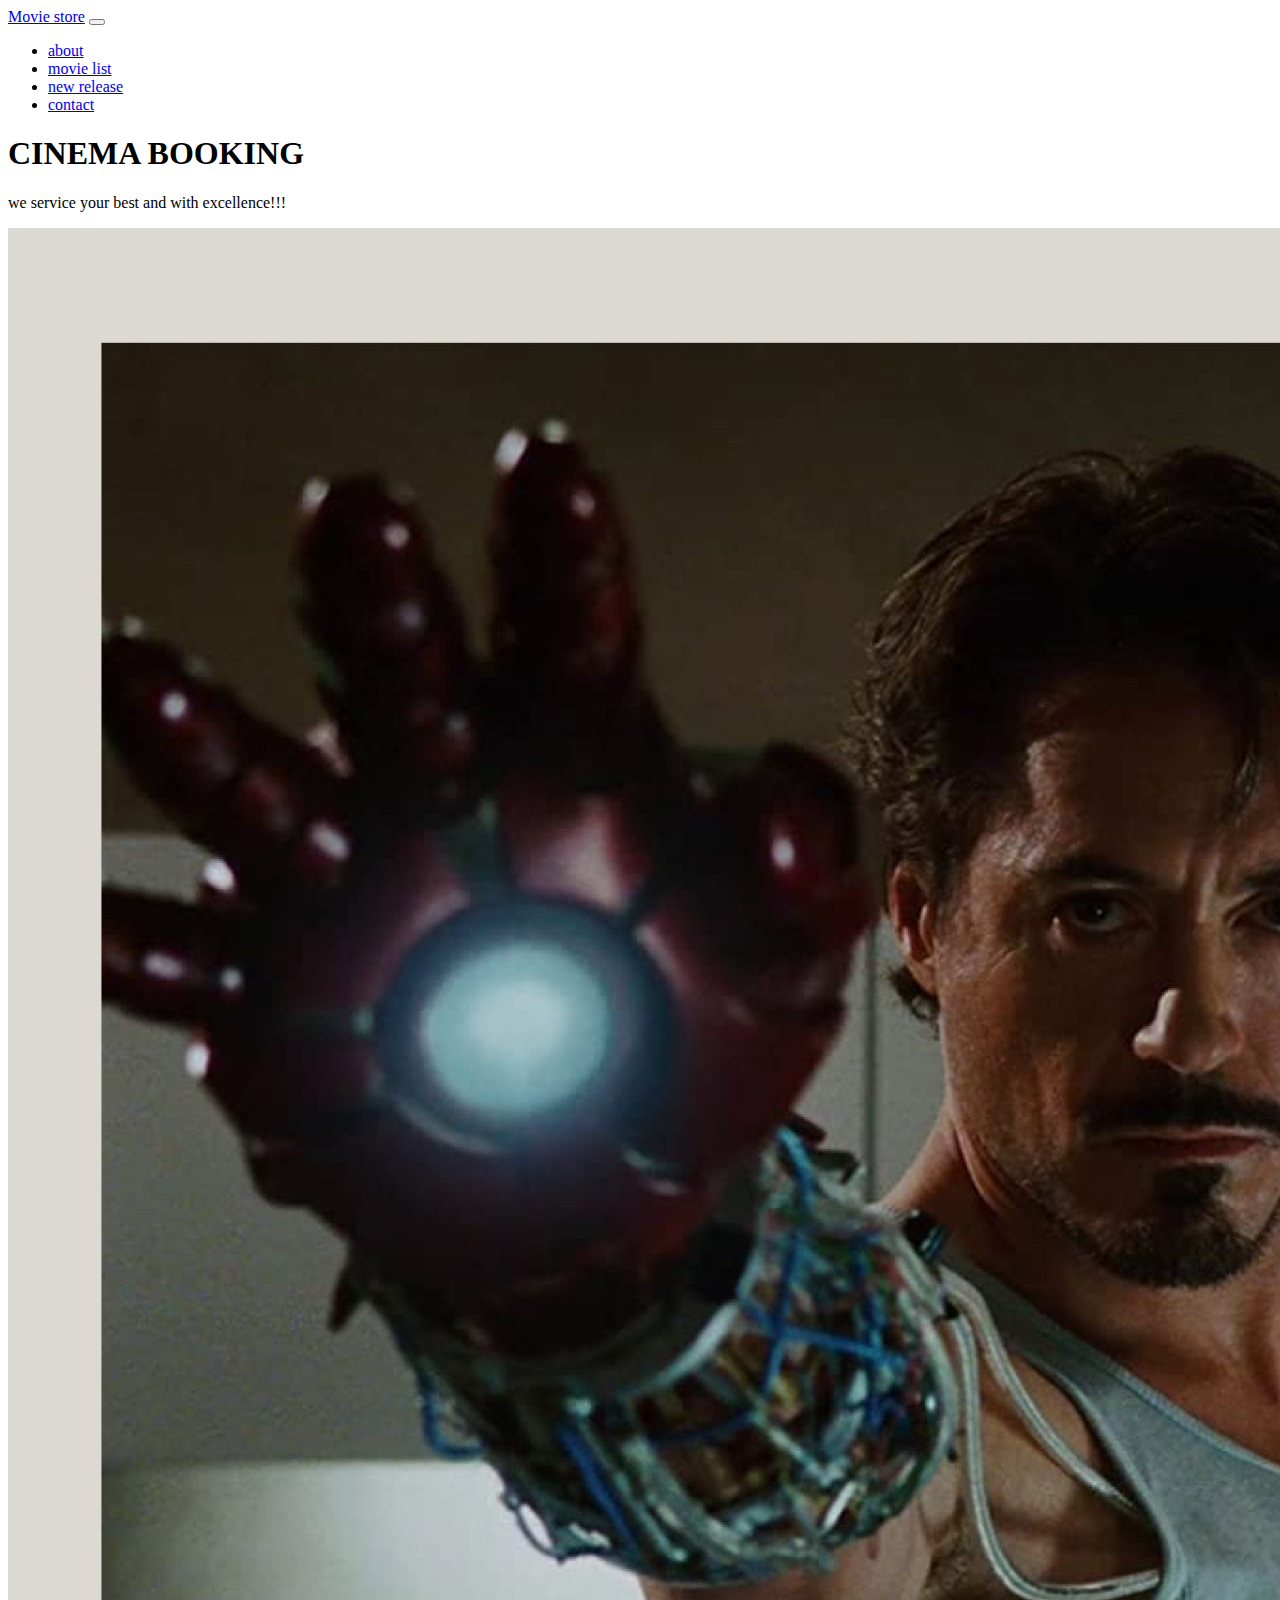
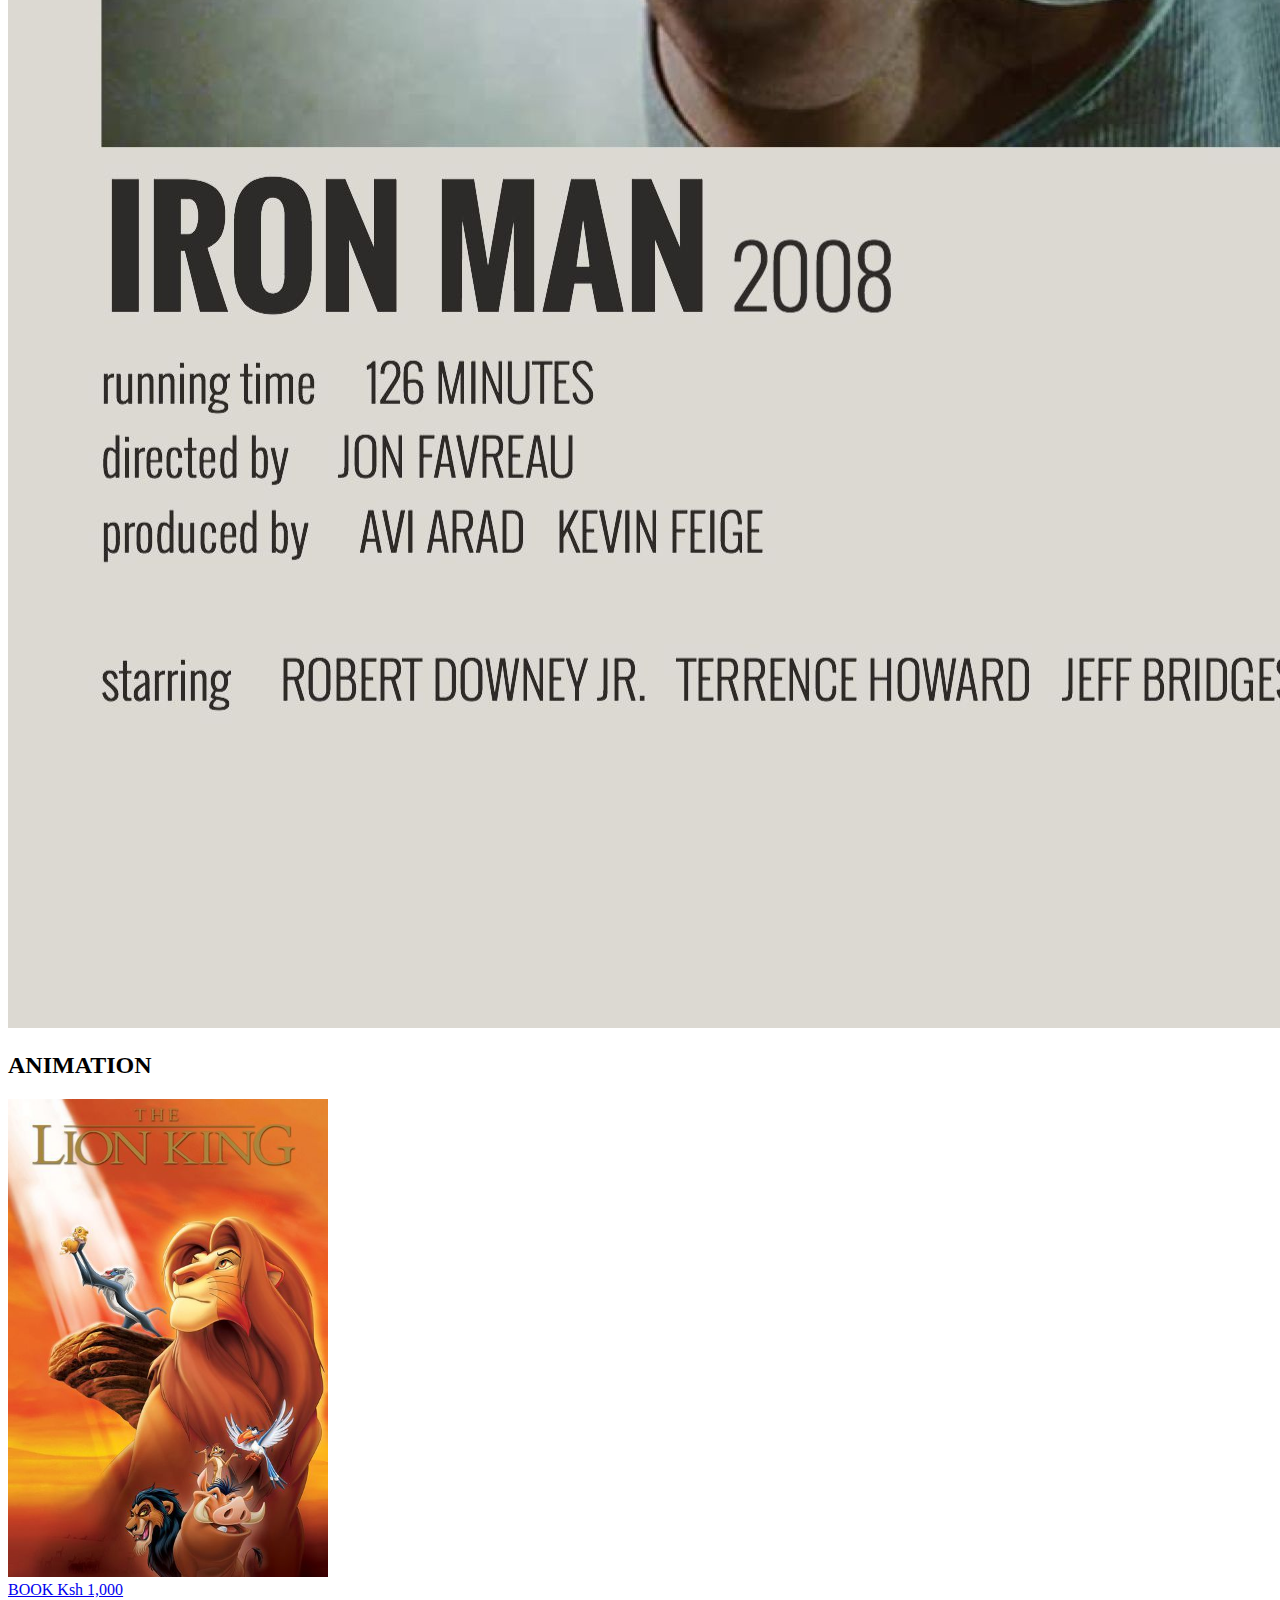
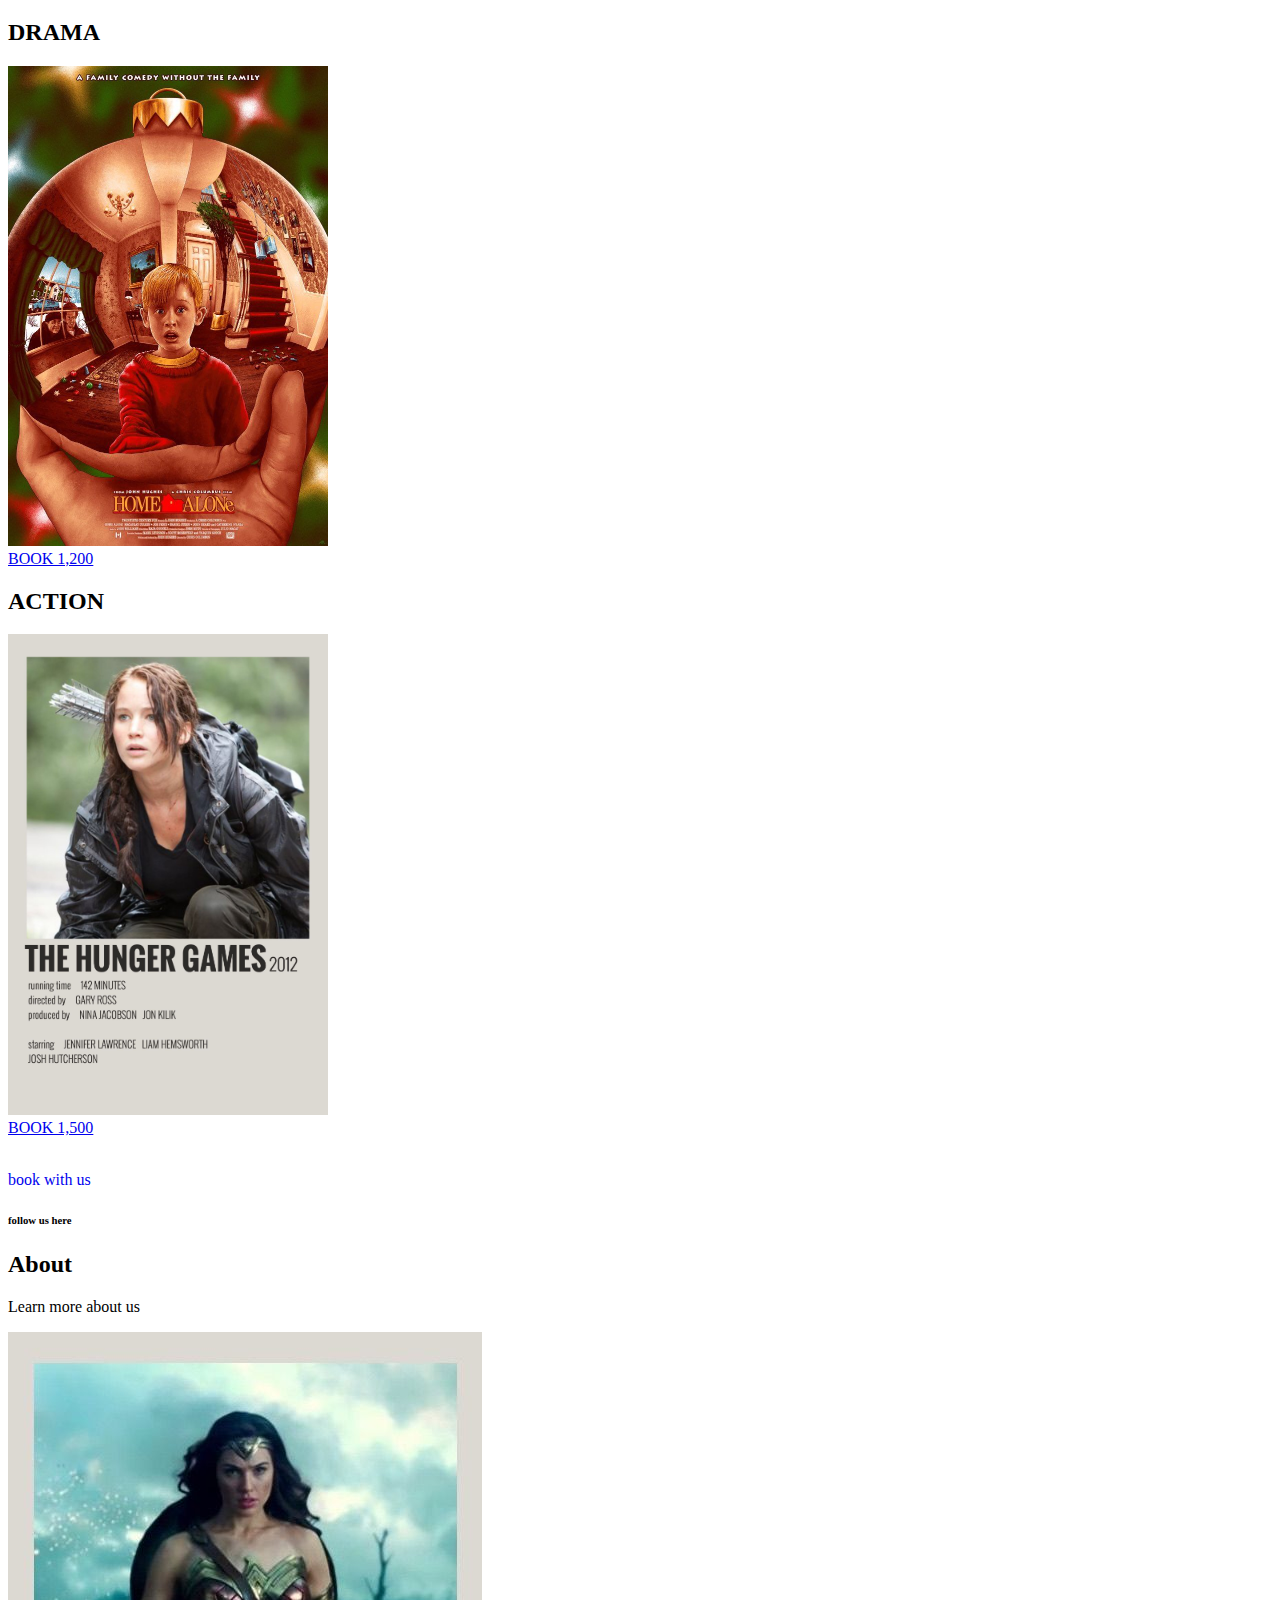
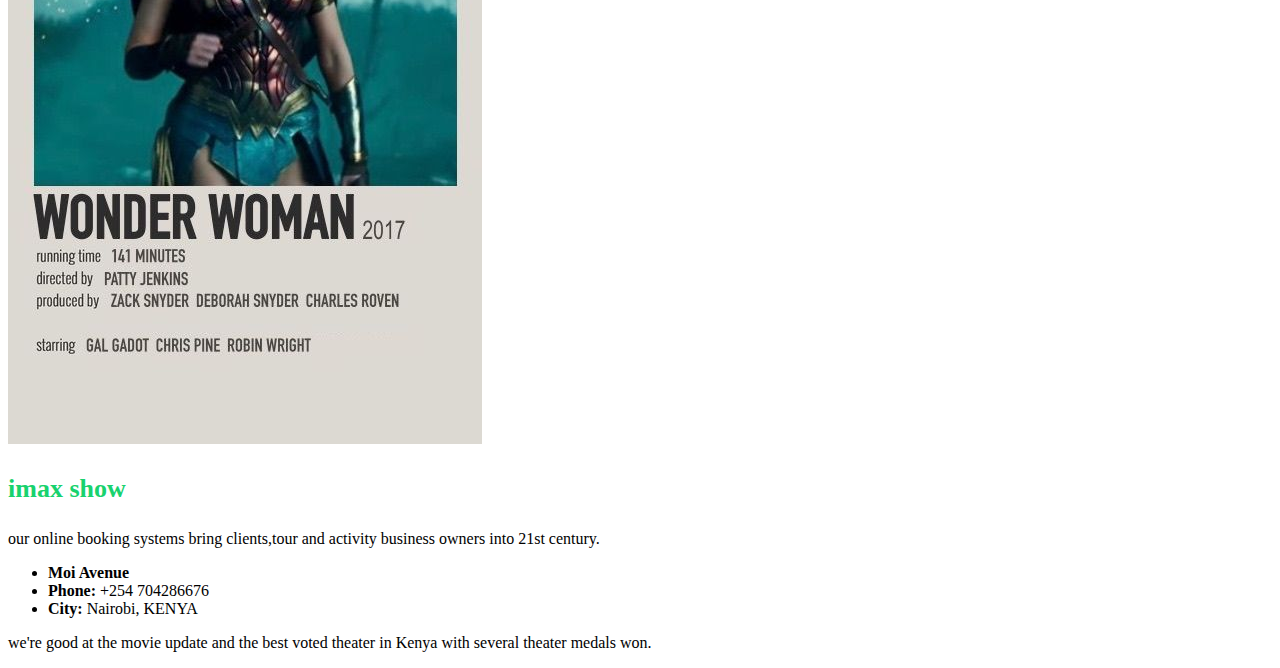
==== index.html @ 012d3bf8 "first commit." ====
<!DOCTYPE html>
<html lang="en">

<head>
  <meta charset="UTF-8">
  <meta http-equiv="X-UA-Compatible" content="IE=edge">
  <meta name="viewport" content="width=device-width, initial-scale=1.0">
  <title>Document</title>
  <link href="https://cdn.jsdelivr.net/npm/bootstrap@5.0.2/dist/css/bootstrap.min.css" rel="stylesheet"
    integrity="sha384-EVSTQN3/azprG1Anm3QDgpJLIm9Nao0Yz1ztcQTwFspd3yD65VohhpuuCOmLASjC" crossorigin="anonymous">
  <link rel="stylesheet" href="./assets/css/style.css">
  <title>Online Cinema Booking System</title>

<body>

  <!--navbar section-->
  <nav class="navbar navbar-expand-lg navbar-light bg-warning">
    <a class="navbar-brand" href="#">Movie store</a>
    <button class="navbar-toggler" type="button" data-toggle="collapse" data-target="#navbarNav"
      aria-controls="navbarNav" aria-expanded="false" aria-label="Toggle navigation">
      <span class="navbar-toggler-icon"></span>
    </button>
    <div class="collapse navbar-collapse" id="navbarNav">
      <ul class="navbar-nav">
        <li class="nav-item active">
          <a class="nav-link" href="contact.html">about <span class="sr-only"></span></a>
        </li>
        <li class="nav-item active">
          <a class="nav-link" href="contact.html">movie list <span class="sr-only"></span></a>
        </li>
        <li class="nav-item active">
          <a class="nav-link" href="contact.html">new release <span class="sr-only"></span></a>
        </li>
        <li class="nav-item active">
          <a class="nav-link" href="contact.html">contact <span class="sr-only"></span></a>
        </li>

        <div class="icons">
          <i class="bi bi-search"></i>
          <i class="bi bi-cart"></i>
        </div>
    </div>
  </nav>
  <!--end navbar-->

  <!--homepage-->

  <section class="section1 text-dark p-5 text-center text-sm-start">
    <div class="container">
      <div class="movie text-align-center text-center">
        <div class="head">

          <h1>CINEMA BOOKING</h1>
          <p class="lead my-4">we service your best and with excellence!!!</p>
        </div>
        <div class="card" style="width: 20rem;">
          <div class="img">
            <img class="img-fluid" src="assets/img/c10.jpg" alt="movie poster">
          </div>
        </div>



      </div>
    </div>
  </section>
  <div class="container shop">
    <div class="style d-flex">
      <div class="card" style="width: 20rem;">
        <div class="card-body">
          <h2 class="card-title">ANIMATION</h2>
          <img src="./assets/img/c30.jpg" class="gallery-item" width="100%" alt="gallery">
          <a href="#" class="btn btn-dark">BOOK Ksh 1,000<i class="bi bi-arrow-right-short"></i></a>

        </div>
      </div>
      <div class="card" style="width: 20rem;">
        <div class="card-body">
          <h2 class="card-title">DRAMA</h2>
          <img src="./assets/img/c17.jpg" class="gallery-item" width="100%" alt="gallery">
          <a href="#" class="btn btn-dark">BOOK 1,200<i class="bi bi-arrow-right-short"></i></a>

        </div>
      </div>
      <div class="card" style="width: 20rem;">
        <div class="card-body">
          <h2 class="card-title">ACTION</h2>
          <img src="./assets/img/c7.jpg" class="gallery-item" width="100%" alt="gallery">
          <a href="#" class="btn btn-dark">BOOK 1,500<i class="bi bi-arrow-right-short"></i></a>


        </div>
      </div>
    </div>
  </div>








  <br>
  <p><a href="index.html" class="btn-primary btn-lg align-items-center" style="text-decoration: none">book with us</a>
    </br></p>

  </div>
  <!--end homepage-->


  <!--footer-->
  <div class="footer">
    <footer class="bg-dark text-white pt-5 pb-4">
      <div class="container text-center text-md-left">
        <div class="row text-center text-md-left">
          <div class="col-md-3 col-lg-3 col-xl-3 mx-auto mt-3">
            <div class="col-md-6 mt-4 mt-md-0 d-flex align-items-stretch">
              <div class="info-box">
                <i class="bx bx-share-alt"></i>
                <h6>follow us here</h6>
                <div class="social-links">
                  <a href="https://twitter.com/Josephi33531562" class="twitter"><i class="bi bi-twitter"></i></a>
                  <a href="https://www.facebook.com/josie.bobo.5" class="facebook"><i class="bi bi-facebook"></i></a>
                  <a href="https://www.instagram.com/queen_yrimoh/" class="instagram"><i
                      class="bi bi-instagram"></i></a>
                  <a href="https://www.linkedin.com/in/wairimu-josephine-839bb922a/" class="linkedin"><i
                      class="bi bi-linkedin"></i></a>
                </div>
              </div>
            </div>
          </div>
        </div>
      </div>
    </footer>
  </div>
  <!--end footer-->




  <!-- ======= About Section ======= -->
  <section id="about" class="about">

    <!-- ======= About Me ======= -->
    <div class="about-me container">

      <div class="section-title">
        <h2>About</h2>
        <p>Learn more about us</p>
      </div>

      <div class="row">
        <div class="col-lg-4" data-aos="fade-right">
          <img src="assets/img/c33.jpg" class="img-fluid" alt="movie poster">
        </div>
        <div class="col-lg-8 pt-4 pt-lg-0 content" data-aos="fade-left">
          <h3>imax show</h3>
          <p class="fst-italic">
            our online booking systems bring clients,tour and activity business owners into 21st century.

          </p>
          <div class="row">
            <div class="col-lg-6">
              <ul>
                <li><i class="bi bi-chevron-right"></i> <strong>Moi Avenue</strong>
                <li><i class="bi bi-chevron-right"></i> <strong>Phone:</strong> <span>+254 704286676</span></li>
                <li><i class="bi bi-chevron-right"></i> <strong>City:</strong> <span>Nairobi, KENYA</span></li>
              </ul>
            </div>
            <div class="col-lg-6">
            </div>
          </div>
          <p>
            we're good at the movie update and the best voted theater in Kenya with several theater medals won.
          </p>
        </div>
      </div>

    </div>
    <!-- End About Me -->




    <script src="https://cdn.jsdelivr.net/npm/bootstrap@5.1.3/dist/js/bootstrap.bundle.min.js"
      integrity="sha384-ka7Sk0Gln4gmtz2MlQnikT1wXgYsOg+OMhuP+IlRH9sENBO0LRn5q+8nbTov4+1p"
      crossorigin="anonymous"></script>


</body>

</html>
---- assets/css/style.css ----
img{
    max-width: 100x;
}
/*
.gallery{
    background-color: aqua;
    padding: 80px 0;
}
/*

/*--------------------------------------------------------------
# About
--------------------------------------------------------------*/
.about-me .content h3 {
    font-weight: 700;
    font-size: 26px;
    color: #18d26e;
  }
  /*--------------------------------------------------------------
  #homepage
  -------------------------------------------------------------*/
  .movie .content h1 {
    font-weight: 700;
    font-size: 26px;
    color: rgb(226, 43, 195);  
  }
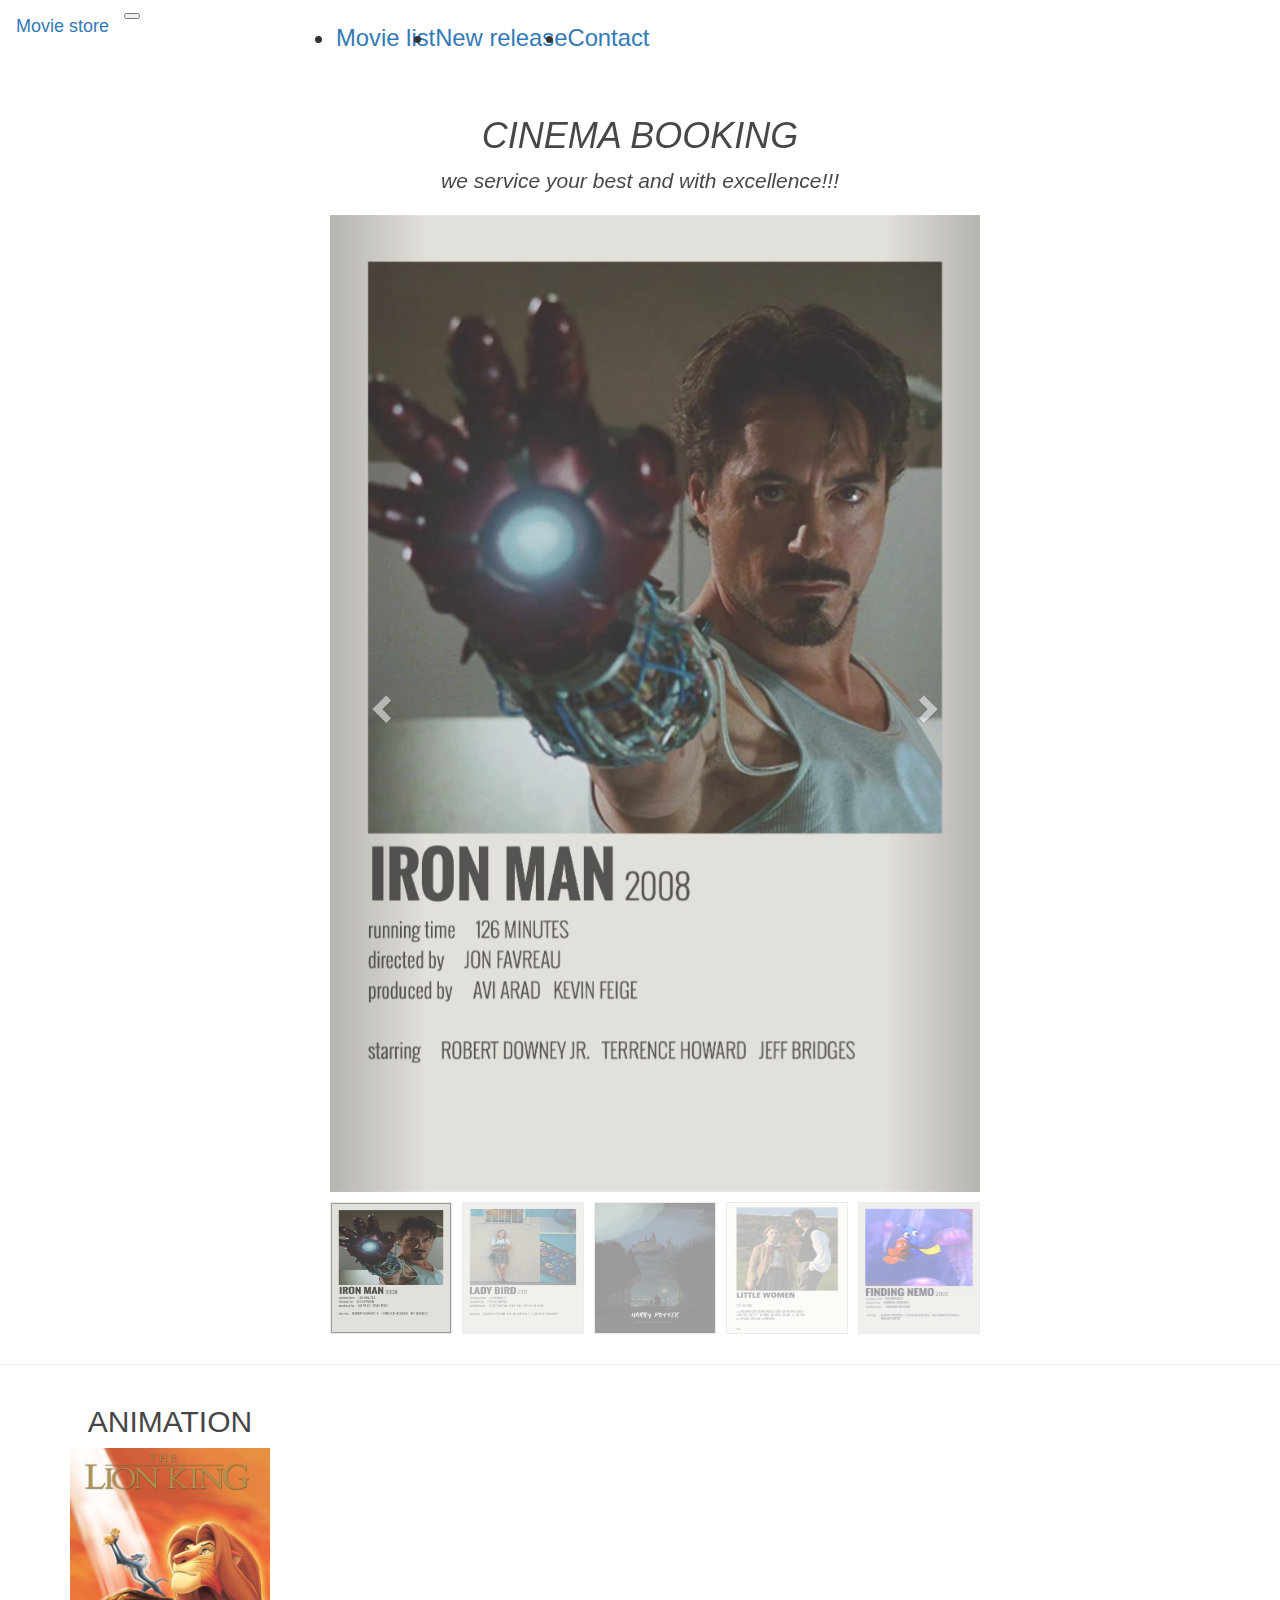
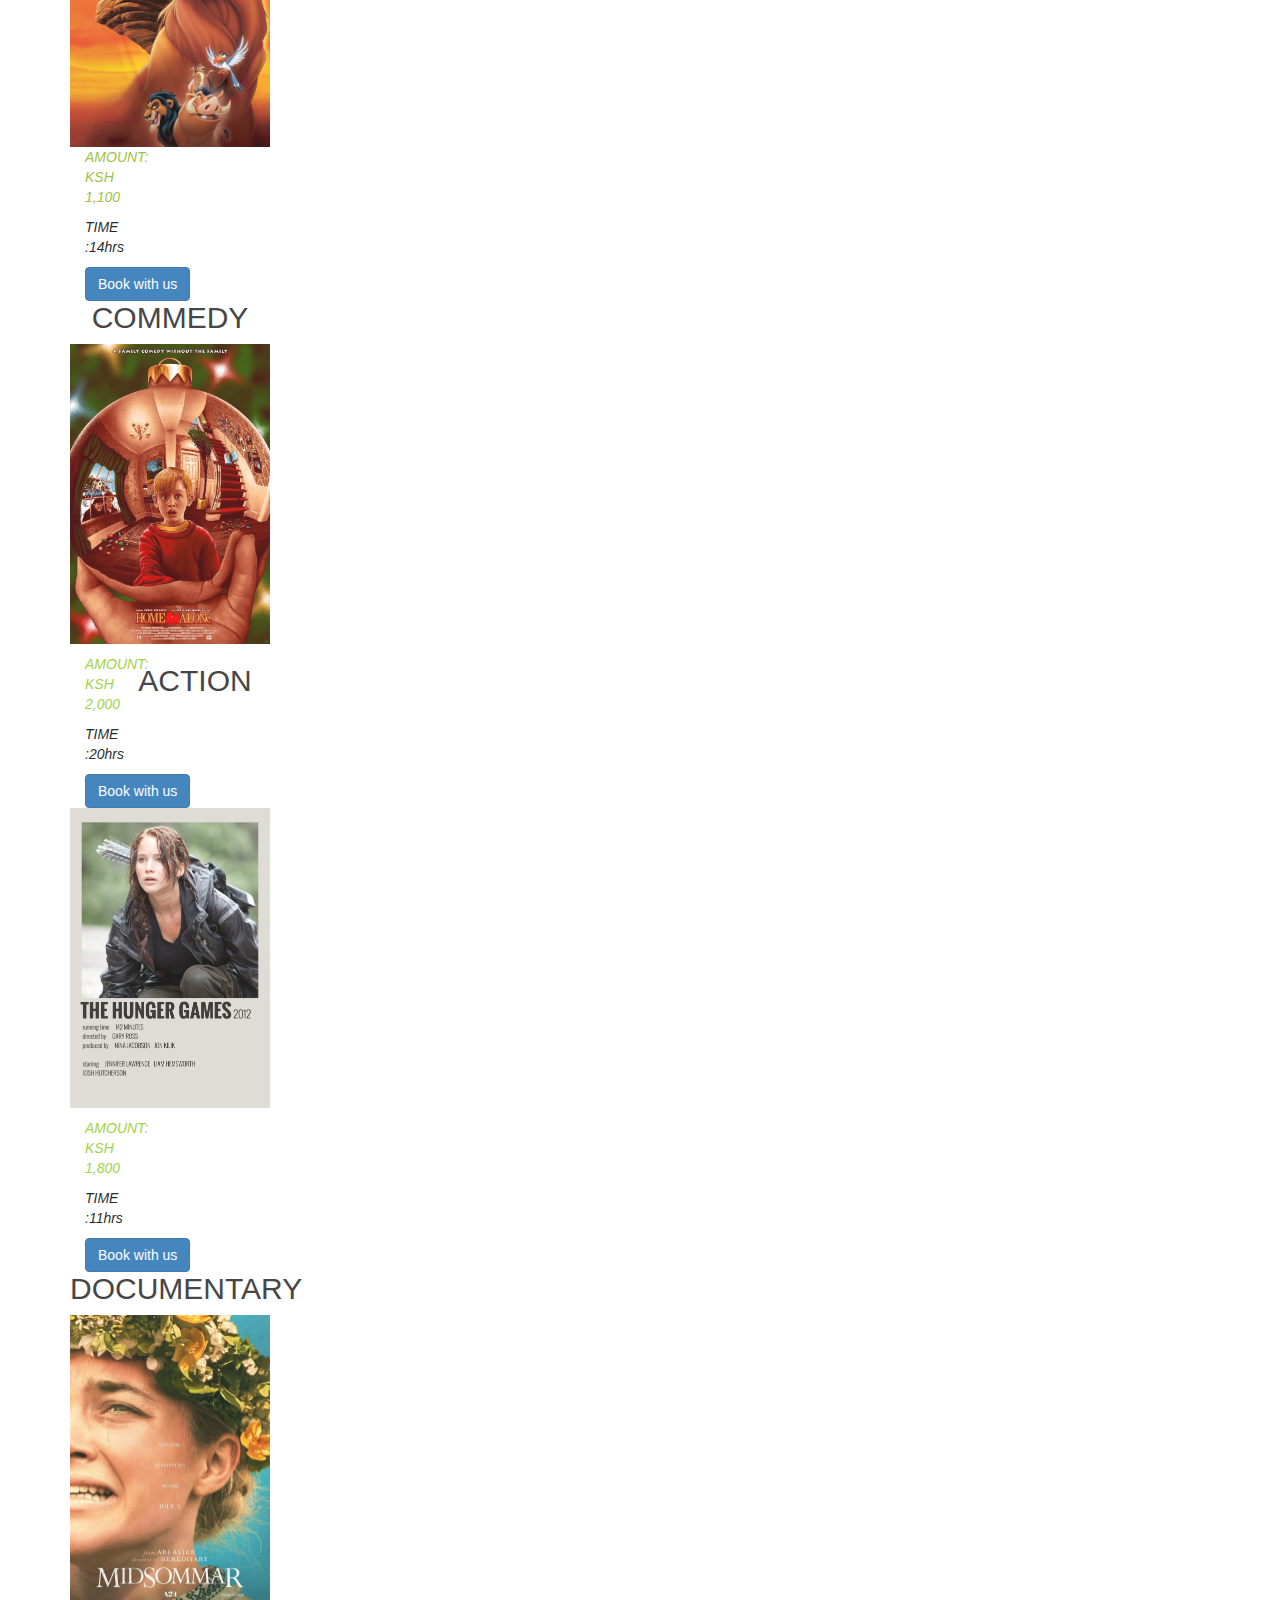
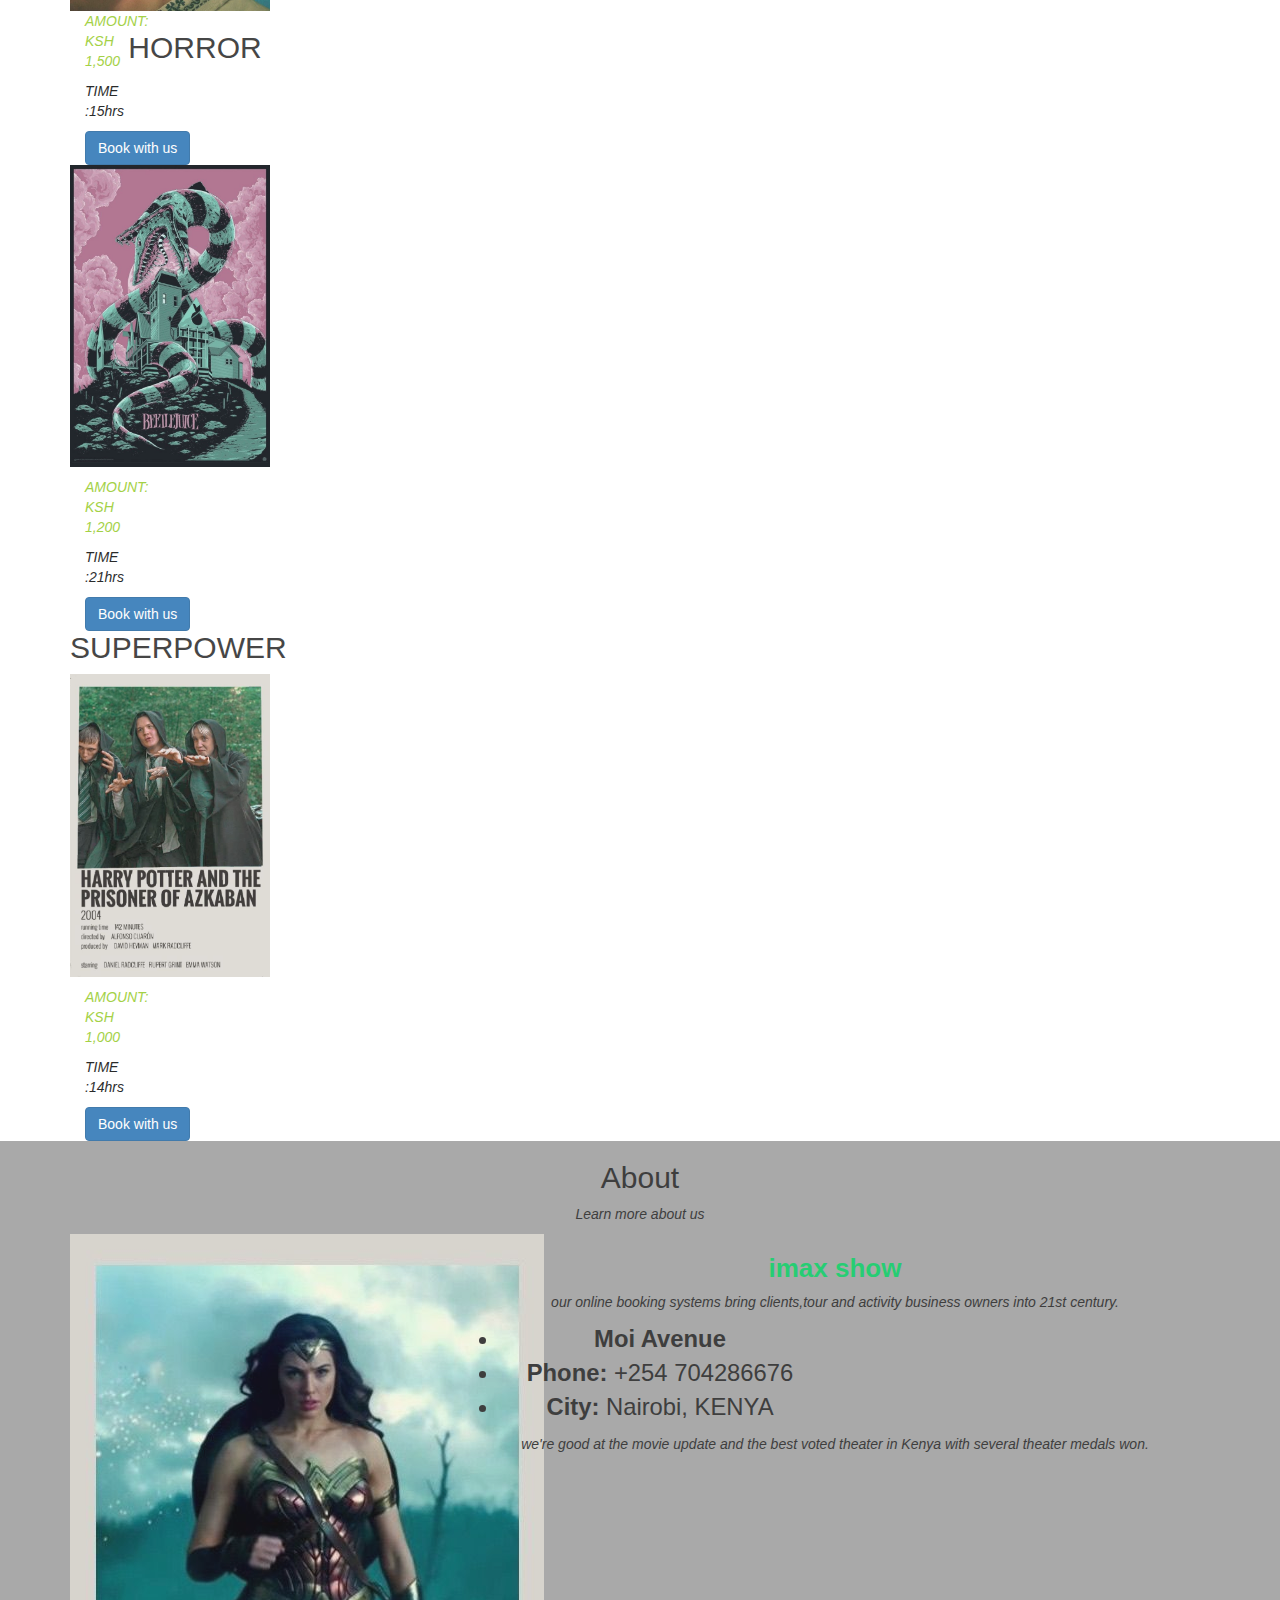
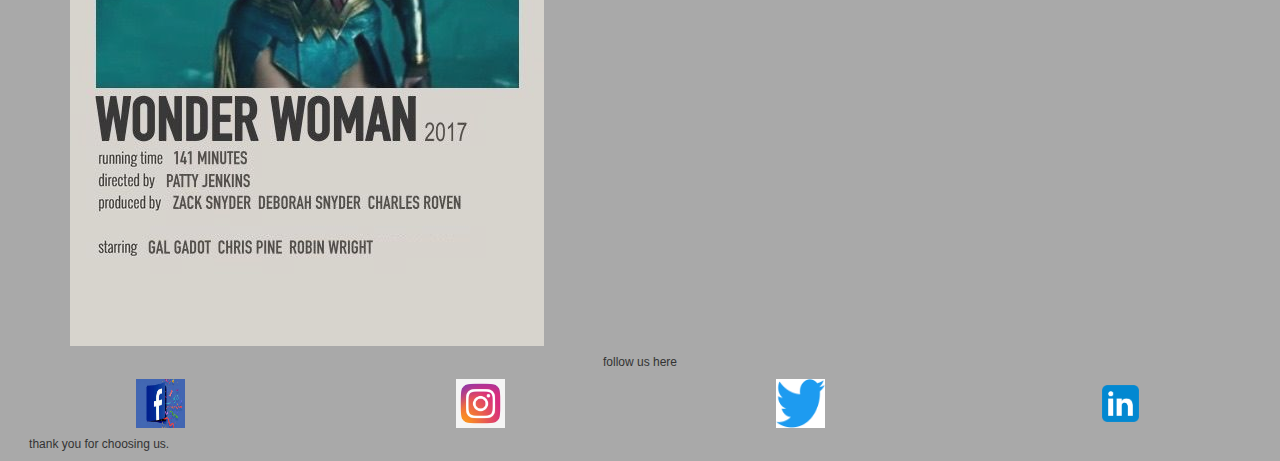
==== commit e73156c0: "commit" ====
--- a/index.html
+++ b/index.html
@@ -5,34 +5,32 @@
   <meta charset="UTF-8">
   <meta http-equiv="X-UA-Compatible" content="IE=edge">
   <meta name="viewport" content="width=device-width, initial-scale=1.0">
-  <title>Document</title>
+  <title>cinema Booking</title>
   <link href="https://cdn.jsdelivr.net/npm/bootstrap@5.0.2/dist/css/bootstrap.min.css" rel="stylesheet"
     integrity="sha384-EVSTQN3/azprG1Anm3QDgpJLIm9Nao0Yz1ztcQTwFspd3yD65VohhpuuCOmLASjC" crossorigin="anonymous">
   <link rel="stylesheet" href="./assets/css/style.css">
   <title>Online Cinema Booking System</title>
+</head>
 
 <body>
 
   <!--navbar section-->
-  <nav class="navbar navbar-expand-lg navbar-light bg-warning">
-    <a class="navbar-brand" href="#">Movie store</a>
+  <nav class="navbar navbar-expand-lg navbar-light bg-dark">
+    <a class="navbar-brand" href="#">Movie store</a style="margin-left:3em !important">
     <button class="navbar-toggler" type="button" data-toggle="collapse" data-target="#navbarNav"
       aria-controls="navbarNav" aria-expanded="false" aria-label="Toggle navigation">
       <span class="navbar-toggler-icon"></span>
     </button>
-    <div class="collapse navbar-collapse" id="navbarNav">
+    <div class="collapse navbar-collapse" id="navbarNav" style="margin-left:20em">
       <ul class="navbar-nav">
         <li class="nav-item active">
-          <a class="nav-link" href="contact.html">about <span class="sr-only"></span></a>
+          <a class="nav-link" href="movielist.html">Movie list <span class="sr-only"></span></a>
         </li>
         <li class="nav-item active">
-          <a class="nav-link" href="contact.html">movie list <span class="sr-only"></span></a>
+          <a class="nav-link" href="newrelease.html">New release <span class="sr-only"></span></a>
         </li>
         <li class="nav-item active">
-          <a class="nav-link" href="contact.html">new release <span class="sr-only"></span></a>
-        </li>
-        <li class="nav-item active">
-          <a class="nav-link" href="contact.html">contact <span class="sr-only"></span></a>
+          <a class="nav-link" href="contact.html">Contact <span class="sr-only"></span></a>
         </li>
 
         <div class="icons">
@@ -53,94 +51,154 @@
           <h1>CINEMA BOOKING</h1>
           <p class="lead my-4">we service your best and with excellence!!!</p>
         </div>
-        <div class="card" style="width: 20rem;">
-          <div class="img">
-            <img class="img-fluid" src="assets/img/c10.jpg" alt="movie poster">
-          </div>
-        </div>
-
-
-
-      </div>
-    </div>
+        
+        <link rel="stylesheet" href="https://maxcdn.bootstrapcdn.com/bootstrap/3.3.7/css/bootstrap.min.css">
+        <script src="https://ajax.googleapis.com/ajax/libs/jquery/3.2.0/jquery.min.js"></script>
+        
+        <script src="https://maxcdn.bootstrapcdn.com/bootstrap/3.3.7/js/bootstrap.min.js"></script>
+
+        
+        <div class="container">
+          <div id="myCarousel" class="carousel slide" data-interval="false">
+        
+          <div class="carousel-inner" role="listbox">
+              <div class="item active">
+                <img src="assets/img/c6.jpg" alt="image">
+              </div>
+            <div class="item">
+                <img src="assets/img/c22.jpg" alt="image">
+              </div>
+            <div class="item">
+                <img src="assets/img/c18.jpg" alt="image">
+              </div>
+            <div class="item">
+                <img src="assets/img/c19.jpg" alt="image">
+              </div>
+            <div class="item">
+                <img src="assets/img/c15.png" alt="image">
+              </div>
+            
+            <a class="left carousel-control" href="#myCarousel" role="button" data-slide="prev">
+              <span class="glyphicon glyphicon-chevron-left" aria-hidden="true"></span>
+              <span class="sr-only">Previous</span>
+              </a>
+              <a class="right carousel-control" href="#myCarousel" role="button" data-slide="next">
+              <span class="glyphicon glyphicon-chevron-right" aria-hidden="true"></span>
+              <span class="sr-only">Next</span>
+              </a>
+            </div>
+          
+          <div id="thumbCarousel">
+              <div data-target="#myCarousel" data-slide-to="0" class="thumb active"><img src="assets/img/c6.jpg" alt="XZ" style="width: 120px; height: 130px"></div>
+              <div data-target="#myCarousel" data-slide-to="1" class="thumb"><img src="assets/img/c22.jpg" alt="XZ" style="width: 120px; height: 130px"></div>
+              <div data-target="#myCarousel" data-slide-to="2" class="thumb"><img src="assets/img/c18.jpg" alt="XZ" style="width: 120px; height: 130px"></div>
+              <div data-target="#myCarousel" data-slide-to="3" class="thumb"><img src="assets/img/c19.jpg" alt="XZ" style="width: 120px; height: 130px"></div>
+              <div data-target="#myCarousel" data-slide-to="4" class="thumb"><img src="assets/img/c15.png" alt="XZ" style="width: 120px; height: 130px"></div>           
+            </div>
+          
+          </div>
+        </div>
+
+      </div>
+    </div>
+
+
+
+
   </section>
+  <hr style="color: yellow;">
   <div class="container shop">
     <div class="style d-flex">
       <div class="card" style="width: 20rem;">
         <div class="card-body">
           <h2 class="card-title">ANIMATION</h2>
           <img src="./assets/img/c30.jpg" class="gallery-item" width="100%" alt="gallery">
-          <a href="#" class="btn btn-dark">BOOK Ksh 1,000<i class="bi bi-arrow-right-short"></i></a>
+          <div class="d-grid gap-1 col-lg-3 mx-auto">
+            <p style="color: rgb(148, 189, 45);">AMOUNT: KSH 1,100</p>
+            <p style="color: rgb(18, 19, 19);">TIME  :14hrs</p>
+            <button class="btn btn-primary" type="button">Book with us </button>
+
+          </div></p>
 
         </div>
       </div>
       <div class="card" style="width: 20rem;">
         <div class="card-body">
-          <h2 class="card-title">DRAMA</h2>
-          <img src="./assets/img/c17.jpg" class="gallery-item" width="100%" alt="gallery">
-          <a href="#" class="btn btn-dark">BOOK 1,200<i class="bi bi-arrow-right-short"></i></a>
+          <h2 class="card-title">COMMEDY</h2>
+         <p> <img src="./assets/img/c17.jpg" class="gallery-item" width="100%" alt="gallery">
+          <div class="d-grid gap-1 col-lg-3 mx-auto">
+            <p style="color: yellowgreen;">AMOUNT: KSH 2,000</p>
+            <p style="color: rgb(18, 19, 19);">TIME  :20hrs</p>
+            <button class="btn btn-primary" type="button">Book with us </button>
+          </div></p>
 
         </div>
       </div>
       <div class="card" style="width: 20rem;">
         <div class="card-body">
           <h2 class="card-title">ACTION</h2>
-          <img src="./assets/img/c7.jpg" class="gallery-item" width="100%" alt="gallery">
-          <a href="#" class="btn btn-dark">BOOK 1,500<i class="bi bi-arrow-right-short"></i></a>
-
-
-        </div>
-      </div>
+        <p>  <img src="./assets/img/c7.jpg" class="gallery-item" width="100%" alt="gallery">
+          <div class="d-grid gap-1 col-lg-3 mx-auto">
+            <p style="color: yellowgreen;">AMOUNT: KSH 1,800</p>
+            <p style="color: rgb(18, 19, 19);">TIME  :11hrs</p>
+            <button class="btn btn-primary" type="button">Book with us </button>
+          </div></p>
+          </div>
+          </div>
+          
+          <div class="card" style="width: 20rem;">
+            <div class="card-body">
+              <h2 class="card-title">DOCUMENTARY</h2>
+              <img src="./assets/img/c4.jpg" class="gallery-item" width="100%" alt="gallery">
+              <div class="d-grid gap-1 col-lg-3 mx-auto">
+                <p style="color: yellowgreen;">AMOUNT: KSH 1,500</p>
+                <p style="color: rgb(18, 19, 19);">TIME  :15hrs</p>
+                <button class="btn btn-primary" type="button">Book with us </button>
+    
+              </div></p>
+    
+            </div>
+          </div>
+          <div class="card" style="width: 20rem;">
+            <div class="card-body">
+              <h2 class="card-title">HORROR</h2>
+             <p> <img src="./assets/img/c12.jpg" class="gallery-item" width="100%" alt="gallery">
+              <div class="d-grid gap-1 col-lg-3 mx-auto">
+                <p style="color: yellowgreen;">AMOUNT: KSH 1,200</p>
+                <p style="color: rgb(18, 19, 19);">TIME  :21hrs</p>
+                <button class="btn btn-primary" type="button">Book with us </button>
+              </div></p>
+    
+            </div>
+          </div>
+          <div class="card" style="width: 20rem;">
+            <div class="card-body">
+              <h2 class="card-title">SUPERPOWER</h2>
+            <p>  <img src="./assets/img/c28.jpg" class="gallery-item" width="100%" alt="gallery">
+              <div class="d-grid gap-1 col-lg-3 mx-auto">
+                <p style="color: yellowgreen;">AMOUNT: KSH 1,000</p>
+                <p style="color: rgb(18, 19, 19);">TIME  :14hrs</p>
+                <button class="btn btn-primary" type="button">Book with us </button>
+              </div></p>
+              </div>
+              </div>
+              </div>
+    </div>
     </div>
   </div>
-
-
-
-
-
-
-
-
-  <br>
-  <p><a href="index.html" class="btn-primary btn-lg align-items-center" style="text-decoration: none">book with us</a>
-    </br></p>
-
   </div>
+</div>
+        </div>
+      </div>
+    </div>
+  </div>
+</div>
   <!--end homepage-->
 
 
-  <!--footer-->
-  <div class="footer">
-    <footer class="bg-dark text-white pt-5 pb-4">
-      <div class="container text-center text-md-left">
-        <div class="row text-center text-md-left">
-          <div class="col-md-3 col-lg-3 col-xl-3 mx-auto mt-3">
-            <div class="col-md-6 mt-4 mt-md-0 d-flex align-items-stretch">
-              <div class="info-box">
-                <i class="bx bx-share-alt"></i>
-                <h6>follow us here</h6>
-                <div class="social-links">
-                  <a href="https://twitter.com/Josephi33531562" class="twitter"><i class="bi bi-twitter"></i></a>
-                  <a href="https://www.facebook.com/josie.bobo.5" class="facebook"><i class="bi bi-facebook"></i></a>
-                  <a href="https://www.instagram.com/queen_yrimoh/" class="instagram"><i
-                      class="bi bi-instagram"></i></a>
-                  <a href="https://www.linkedin.com/in/wairimu-josephine-839bb922a/" class="linkedin"><i
-                      class="bi bi-linkedin"></i></a>
-                </div>
-              </div>
-            </div>
-          </div>
-        </div>
-      </div>
-    </footer>
-  </div>
-  <!--end footer-->
-
-
-
 
   <!-- ======= About Section ======= -->
-  <section id="about" class="about">
+  <section id="about" class="about" style="background-color: darkgray;!important">
 
     <!-- ======= About Me ======= -->
     <div class="about-me container">
@@ -181,11 +239,61 @@
     <!-- End About Me -->
 
 
+    <!--footer-->
+    <div class="footer">
+      <footer class="bg-dark text-white pt-5 pb-4">
+        <div class="containevr text-center text-md-left">
+          <div class="row text-center text-md-left">
+            <h6>follow us here</h6>
+            <div class="socigggal-links">
+              
+              
+              
+              
+              
+              <div class="col-md-12">
+
+                <div class="col-md-3">
+                  <a href="https://www.facebook.com/josie.bobo.5" target="_blank" class=""><img src="assets/img/fb.jpg" class="img-fluid social-links" alt="facebook"></a>
+
+                </div>  
+                 <div class="col-md-3">
+                  <a href="https://www.instagram.com/queen_yrimoh/" target="blank" class=""><img src="assets/img/inst2.jpg" class="img-fluid social-links" alt="instagram"></a>
+
+                </div>   
+                <div class="col-md-3">
+                  <a href="https://twitter.com/Josephi33531562" target="_blank" class=""><img src="assets/img/tw.png" class="img-fluid social-links" alt="twitter"></i></a>
+
+                </div>
+                <div class="col-md-3">
+                  <a href="https://www.linkedin.com/in/wairimu-josephine-839bb922a" target="blank" class=""><img src="assets/img/in2.png" class="img-fluid social-links" alt="linkein"></a>
+
+                </div>
+
+            </div>
+            <div class="col-md-5 col-lg-3 col-xl-3 mx-auto mt-3">
+              <div class="col-md-8 mt-4 mt-md-0 d-flex align-items-stretch">
+                <div class="ignfo-box">
+                  <i class="bx bx-share-alt"></i>
+                  <h6>thank you for choosing us.</h6>
+                </div>
+              </div>
+            </div>
+          </div>
+        </div>
+      </footer>
+    </div>
+    <!--end footer-->
+
+
+
 
 
     <script src="https://cdn.jsdelivr.net/npm/bootstrap@5.1.3/dist/js/bootstrap.bundle.min.js"
       integrity="sha384-ka7Sk0Gln4gmtz2MlQnikT1wXgYsOg+OMhuP+IlRH9sENBO0LRn5q+8nbTov4+1p"
       crossorigin="anonymous"></script>
+<script type="javascript"href="./assets/js/main.js"></script>
+
 
 
 </body>
--- a/assets/css/style.css
+++ b/assets/css/style.css
@@ -23,4 +23,520 @@
     font-weight: 700;
     font-size: 26px;
     color: rgb(226, 43, 195);  
-  }+  }
+  .josephine{
+    margin-left: 25em!important;
+  }
+
+  .container{
+    background: white (240, 238, 238);
+    text-align: center;
+  }
+  
+  .carousel-inner > .item > img,
+    .carousel-inner > .item > a > img {
+        margin: auto;
+    }
+    
+  #myCarousel{
+    max-width: 650px;
+    margin: 0 auto;
+    background: #fff;
+  }
+  
+  #thumbCarousel{
+    max-width: 650px;
+    margin: 0 auto;
+    overflow: hidden;
+    background: #fff;
+    padding: 10px 0;
+  }
+  
+  #thumbCarousel .thumb{
+    float: left;
+    margin-right: 10px;
+    border: 1px solid #e6e6e6;
+    background: #fff;
+  }
+  
+  #thumbCarousel .thumb:last-child{
+    margin-right: 0;
+  }
+  
+  .thumb:hover{
+    cursor: pointer;
+  }
+  
+  .thumb img{
+    opacity: 0.5;
+  }
+  
+  .thumb img:hover{
+    opacity: 1;
+  }
+  
+  .thumb.active img{
+    opacity: 1;
+    border: 1px solid #808080;
+  }
+
+  .social-links{
+    width: 3.5em;
+    height: 3.5em;
+  }
+
+
+
+
+
+  body {
+    padding-top: 70px;
+    /*background: #e4df61;*/
+    background-image: url(https://images.freeimages.com/images/large-previews/e34/reflection-1508561.jpg);
+    background-size: cover;
+  }
+  
+  .container {
+    opacity: 0.9;
+  }
+  
+  h1 {
+    font-style: italic;
+    padding-top: 20px;
+    text-align: center;
+  }
+  
+  .header-text {
+    text-align: center;
+    line-height: auto;
+  }
+  
+  p {
+    font-style: italic;
+  }
+  
+  li {
+    font-size: 1.7em;
+  }
+  
+  .navbar-inverse {
+    background: #2c3e50;
+  }
+  
+  .navbar-inverse .navbar-nav > li > a {
+    color: #fff;
+  }
+  
+  .navbar-inverse .navbar-brand {
+    color: #fff;
+  }
+  
+  .jumbotron {
+    color: #2c3e50;
+    background: #ecf0f1;
+    opacity: 0.8;
+  }
+  
+  .container .jumbotron {
+    border-radius: 80px;
+  }
+  
+  .image {
+    width: 100%;
+    height: 250px;
+    background-size: cover;
+    background-position: center center;
+  }
+  
+  .image1 {
+    background-image: url(https://images.pexels.com/photos/457883/pexels-photo-457883.jpeg?w=940&h=650&auto=compress&cs=tinysrgb);
+  }
+  
+  .image2 {
+    background-image: url(https://images.pexels.com/photos/346895/pexels-photo-346895.jpeg?w=940&h=650&auto=compress&cs=tinysrgb);
+  }
+  
+  .image3 {
+    background-image: url(https://images.unsplash.com/photo-1437651025703-2858c944e3eb?ixlib=rb-0.3.5&s=a7353a294a4d38b512c25818a680431a&auto=format&fit=crop&w=750&q=80);
+  }
+  
+  .image4 {
+    background-image: url(https://images.unsplash.com/photo-1441555136638-e47c0158bfc9?ixlib=rb-0.3.5&s=b2292e1fe6780e7854c8245c31b0aa33&auto=format&fit=crop&w=753&q=80);
+  }
+  
+  .image5 {
+    background-image: url(https://images.pexels.com/photos/37403/bora-bora-french-polynesia-sunset-ocean.jpg?w=940&h=650&auto=compress&cs=tinysrgb);
+  }
+  
+  .image6 {
+    background-image: url(https://images.pexels.com/photos/248797/pexels-photo-248797.jpeg?w=940&h=650&auto=compress&cs=tinysrgb);
+  }
+  
+  .image7 {
+    background-image: url(https://images.pexels.com/photos/36717/amazing-animal-beautiful-beautifull.jpg?w=940&h=650&auto=compress&cs=tinysrgb);
+  }
+  
+  .image8 {
+    background-image: url(https://images.pexels.com/photos/462162/pexels-photo-462162.jpeg?w=940&h=650&auto=compress&cs=tinysrgb);
+  }
+  
+  .image9 {
+    background-image: url(https://images.pexels.com/photos/37730/sunset-boat-sea-ship-37730.jpeg?w=940&h=650&auto=compress&cs=tinysrgb);
+  }
+  
+  .contact-top {
+    font-size: 17px;
+    color: #000;
+    text-align: center;
+    letter-spacing: 0.07em;
+    font-weight: 700;
+    font-family: cursive;
+  }
+  
+  .contact-bottom {
+    font-size: 14px;
+    color: #000;
+    text-align: center;
+    letter-spacing: 0.1em;
+    font-weight: 700;
+    font-family: cursive;
+  }
+  
+  .glyphicon-heart {
+    color: #f00;
+    font-size: 18px;
+  }
+  
+  .fa-github {
+    font-size: 18px;
+  }
+  
+  .contact-bottom a {
+    text-decoration: none;
+    line-height: 20px;
+    font-size: 14px;
+  }
+  
+  a:hover {
+    cursor: pointer;
+    color: #111;
+    font-size: 16px;
+  }
+  
+  /* Background Animation */
+  body {
+    background: #00b4ff;
+    color: #333;
+    font: 100% Lato, Arial, Sans Serif;
+    height: 100vh;
+    margin: 0;
+    padding: 0;
+    overflow-x: hidden;
+  }
+  
+  #background-wrap {
+    bottom: 0;
+    left: 0;
+    position: fixed;
+    right: 0;
+    top: 0;
+    z-index: -1;
+  }
+  
+  /* KEYFRAMES */
+  
+  @-webkit-keyframes animateBubble {
+    0% {
+      margin-top: 1000px;
+    }
+    100% {
+      margin-top: -100%;
+    }
+  }
+  
+  @-moz-keyframes animateBubble {
+    0% {
+      margin-top: 1000px;
+    }
+    100% {
+      margin-top: -100%;
+    }
+  }
+  
+  @keyframes animateBubble {
+    0% {
+      margin-top: 1000px;
+    }
+    100% {
+      margin-top: -100%;
+    }
+  }
+  
+  @-webkit-keyframes sideWays {
+    0% {
+      margin-left: 0px;
+    }
+    100% {
+      margin-left: 50px;
+    }
+  }
+  
+  @-moz-keyframes sideWays {
+    0% {
+      margin-left: 0px;
+    }
+    100% {
+      margin-left: 50px;
+    }
+  }
+  
+  @keyframes sideWays {
+    0% {
+      margin-left: 0px;
+    }
+    100% {
+      margin-left: 50px;
+    }
+  }
+  
+  /* ANIMATIONS */
+  
+  .x1 {
+    -webkit-animation: animateBubble 25s linear infinite,
+      sideWays 2s ease-in-out infinite alternate;
+    -moz-animation: animateBubble 25s linear infinite,
+      sideWays 2s ease-in-out infinite alternate;
+    animation: animateBubble 25s linear infinite,
+      sideWays 2s ease-in-out infinite alternate;
+  
+    left: -5%;
+    top: 5%;
+  
+    -webkit-transform: scale(0.6);
+    -moz-transform: scale(0.6);
+    transform: scale(0.6);
+  }
+  
+  .x2 {
+    -webkit-animation: animateBubble 20s linear infinite,
+      sideWays 4s ease-in-out infinite alternate;
+    -moz-animation: animateBubble 20s linear infinite,
+      sideWays 4s ease-in-out infinite alternate;
+    animation: animateBubble 20s linear infinite,
+      sideWays 4s ease-in-out infinite alternate;
+  
+    left: 5%;
+    top: 80%;
+  
+    -webkit-transform: scale(0.4);
+    -moz-transform: scale(0.4);
+    transform: scale(0.4);
+  }
+  
+  .x3 {
+    -webkit-animation: animateBubble 28s linear infinite,
+      sideWays 2s ease-in-out infinite alternate;
+    -moz-animation: animateBubble 28s linear infinite,
+      sideWays 2s ease-in-out infinite alternate;
+    animation: animateBubble 28s linear infinite,
+      sideWays 2s ease-in-out infinite alternate;
+  
+    left: 10%;
+    top: 40%;
+  
+    -webkit-transform: scale(0.7);
+    -moz-transform: scale(0.7);
+    transform: scale(0.7);
+  }
+  
+  .x4 {
+    -webkit-animation: animateBubble 22s linear infinite,
+      sideWays 3s ease-in-out infinite alternate;
+    -moz-animation: animateBubble 22s linear infinite,
+      sideWays 3s ease-in-out infinite alternate;
+    animation: animateBubble 22s linear infinite,
+      sideWays 3s ease-in-out infinite alternate;
+  
+    left: 20%;
+    top: 0;
+  
+    -webkit-transform: scale(0.3);
+    -moz-transform: scale(0.3);
+    transform: scale(0.3);
+  }
+  
+  .x5 {
+    -webkit-animation: animateBubble 29s linear infinite,
+      sideWays 4s ease-in-out infinite alternate;
+    -moz-animation: animateBubble 29s linear infinite,
+      sideWays 4s ease-in-out infinite alternate;
+    animation: animateBubble 29s linear infinite,
+      sideWays 4s ease-in-out infinite alternate;
+  
+    left: 30%;
+    top: 50%;
+  
+    -webkit-transform: scale(0.5);
+    -moz-transform: scale(0.5);
+    transform: scale(0.5);
+  }
+  
+  .x6 {
+    -webkit-animation: animateBubble 21s linear infinite,
+      sideWays 2s ease-in-out infinite alternate;
+    -moz-animation: animateBubble 21s linear infinite,
+      sideWays 2s ease-in-out infinite alternate;
+    animation: animateBubble 21s linear infinite,
+      sideWays 2s ease-in-out infinite alternate;
+  
+    left: 50%;
+    top: 0;
+  
+    -webkit-transform: scale(0.8);
+    -moz-transform: scale(0.8);
+    transform: scale(0.8);
+  }
+  
+  .x7 {
+    -webkit-animation: animateBubble 20s linear infinite,
+      sideWays 2s ease-in-out infinite alternate;
+    -moz-animation: animateBubble 20s linear infinite,
+      sideWays 2s ease-in-out infinite alternate;
+    animation: animateBubble 20s linear infinite,
+      sideWays 2s ease-in-out infinite alternate;
+  
+    left: 65%;
+    top: 70%;
+  
+    -webkit-transform: scale(0.4);
+    -moz-transform: scale(0.4);
+    transform: scale(0.4);
+  }
+  
+  .x8 {
+    -webkit-animation: animateBubble 22s linear infinite,
+      sideWays 3s ease-in-out infinite alternate;
+    -moz-animation: animateBubble 22s linear infinite,
+      sideWays 3s ease-in-out infinite alternate;
+    animation: animateBubble 22s linear infinite,
+      sideWays 3s ease-in-out infinite alternate;
+  
+    left: 80%;
+    top: 10%;
+  
+    -webkit-transform: scale(0.3);
+    -moz-transform: scale(0.3);
+    transform: scale(0.3);
+  }
+  
+  .x9 {
+    -webkit-animation: animateBubble 29s linear infinite,
+      sideWays 4s ease-in-out infinite alternate;
+    -moz-animation: animateBubble 29s linear infinite,
+      sideWays 4s ease-in-out infinite alternate;
+    animation: animateBubble 29s linear infinite,
+      sideWays 4s ease-in-out infinite alternate;
+  
+    left: 90%;
+    top: 50%;
+  
+    -webkit-transform: scale(0.6);
+    -moz-transform: scale(0.6);
+    transform: scale(0.6);
+  }
+  
+  .x10 {
+    -webkit-animation: animateBubble 26s linear infinite,
+      sideWays 2s ease-in-out infinite alternate;
+    -moz-animation: animateBubble 26s linear infinite,
+      sideWays 2s ease-in-out infinite alternate;
+    animation: animateBubble 26s linear infinite,
+      sideWays 2s ease-in-out infinite alternate;
+  
+    left: 80%;
+    top: 80%;
+  
+    -webkit-transform: scale(0.3);
+    -moz-transform: scale(0.3);
+    transform: scale(0.3);
+  }
+  
+  /* OBJECTS */
+  
+  .bubble {
+    -webkit-border-radius: 50%;
+    -moz-border-radius: 50%;
+    border-radius: 50%;
+  
+    -webkit-box-shadow: 0 20px 30px rgba(0, 0, 0, 0.2),
+      inset 0px 10px 30px 5px rgba(255, 255, 255, 1);
+    -moz-box-shadow: 0 20px 30px rgba(0, 0, 0, 0.2),
+      inset 0px 10px 30px 5px rgba(255, 255, 255, 1);
+    box-shadow: 0 20px 30px rgba(0, 0, 0, 0.2),
+      inset 0px 10px 30px 5px rgba(255, 255, 255, 1);
+  
+    height: 200px;
+    position: absolute;
+    width: 200px;
+  }
+  
+  .bubble:after {
+    background: -moz-radial-gradient(
+      center,
+      ellipse cover,
+      rgba(255, 255, 255, 0.5) 0%,
+      rgba(255, 255, 255, 0) 70%
+    ); /* FF3.6+ */
+    background: -webkit-gradient(
+      radial,
+      center center,
+      0px,
+      center center,
+      100%,
+      color-stop(0%, rgba(255, 255, 255, 0.5)),
+      color-stop(70%, rgba(255, 255, 255, 0))
+    ); /* Chrome,Safari4+ */
+    background: -webkit-radial-gradient(
+      center,
+      ellipse cover,
+      rgba(255, 255, 255, 0.5) 0%,
+      rgba(255, 255, 255, 0) 70%
+    ); /* Chrome10+,Safari5.1+ */
+    background: -o-radial-gradient(
+      center,
+      ellipse cover,
+      rgba(255, 255, 255, 0.5) 0%,
+      rgba(255, 255, 255, 0) 70%
+    ); /* Opera 12+ */
+    background: -ms-radial-gradient(
+      center,
+      ellipse cover,
+      rgba(255, 255, 255, 0.5) 0%,
+      rgba(255, 255, 255, 0) 70%
+    ); /* IE10+ */
+    background: radial-gradient(
+      ellipse at center,
+      rgba(255, 255, 255, 0.5) 0%,
+      rgba(255, 255, 255, 0) 70%
+    ); /* W3C */
+    filter: progid:DXImageTransform.Microsoft.gradient(
+        startColorstr="#80ffffff",
+        endColorstr="#00ffffff",
+        GradientType=1
+      ); /* IE6-9 fallback on horizontal gradient */
+  
+    -webkit-border-radius: 50%;
+    -moz-border-radius: 50%;
+    border-radius: 50%;
+  
+    -webkit-box-shadow: inset 0 20px 30px rgba(255, 255, 255, 0.3);
+    -moz-box-shadow: inset 0 20px 30px rgba(255, 255, 255, 0.3);
+    box-shadow: inset 0 20px 30px rgba(255, 255, 255, 0.3);
+  
+    content: "";
+    height: 180px;
+    left: 10px;
+    position: absolute;
+    width: 180px;
+  }
+  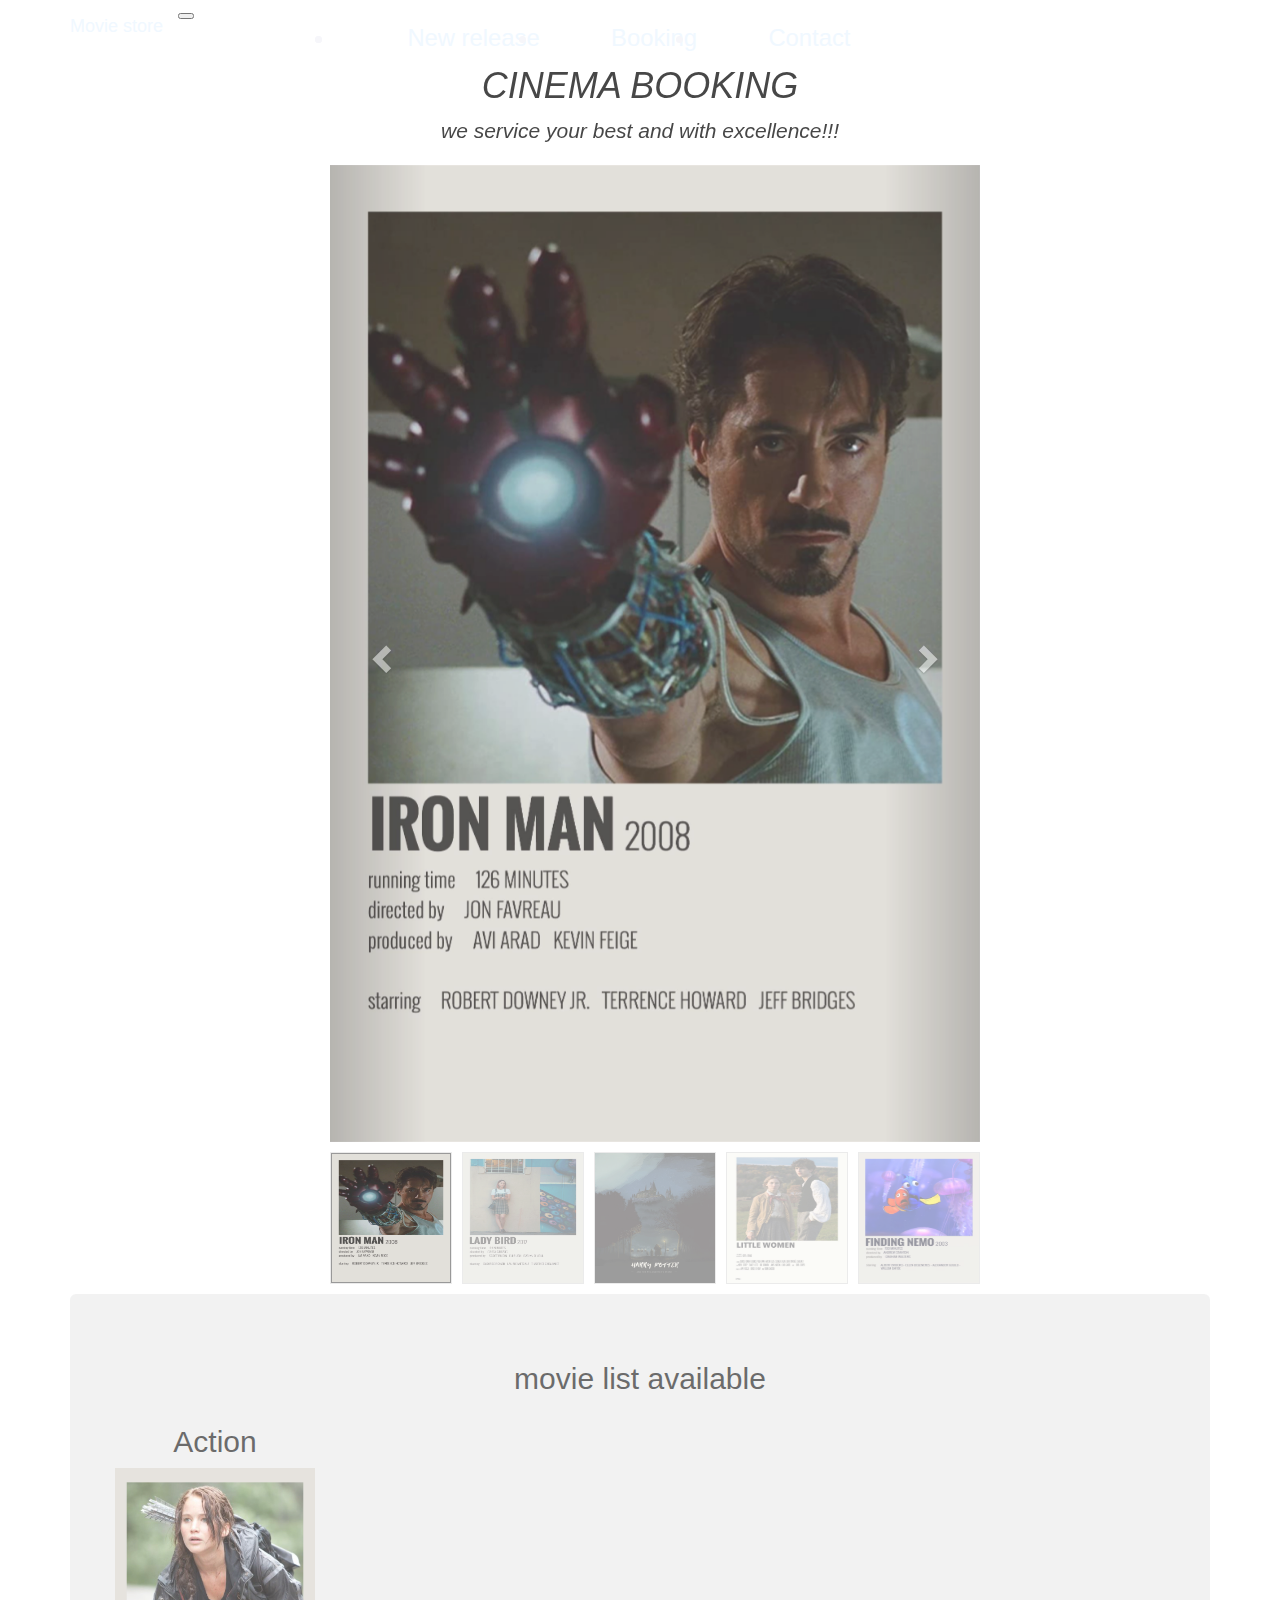
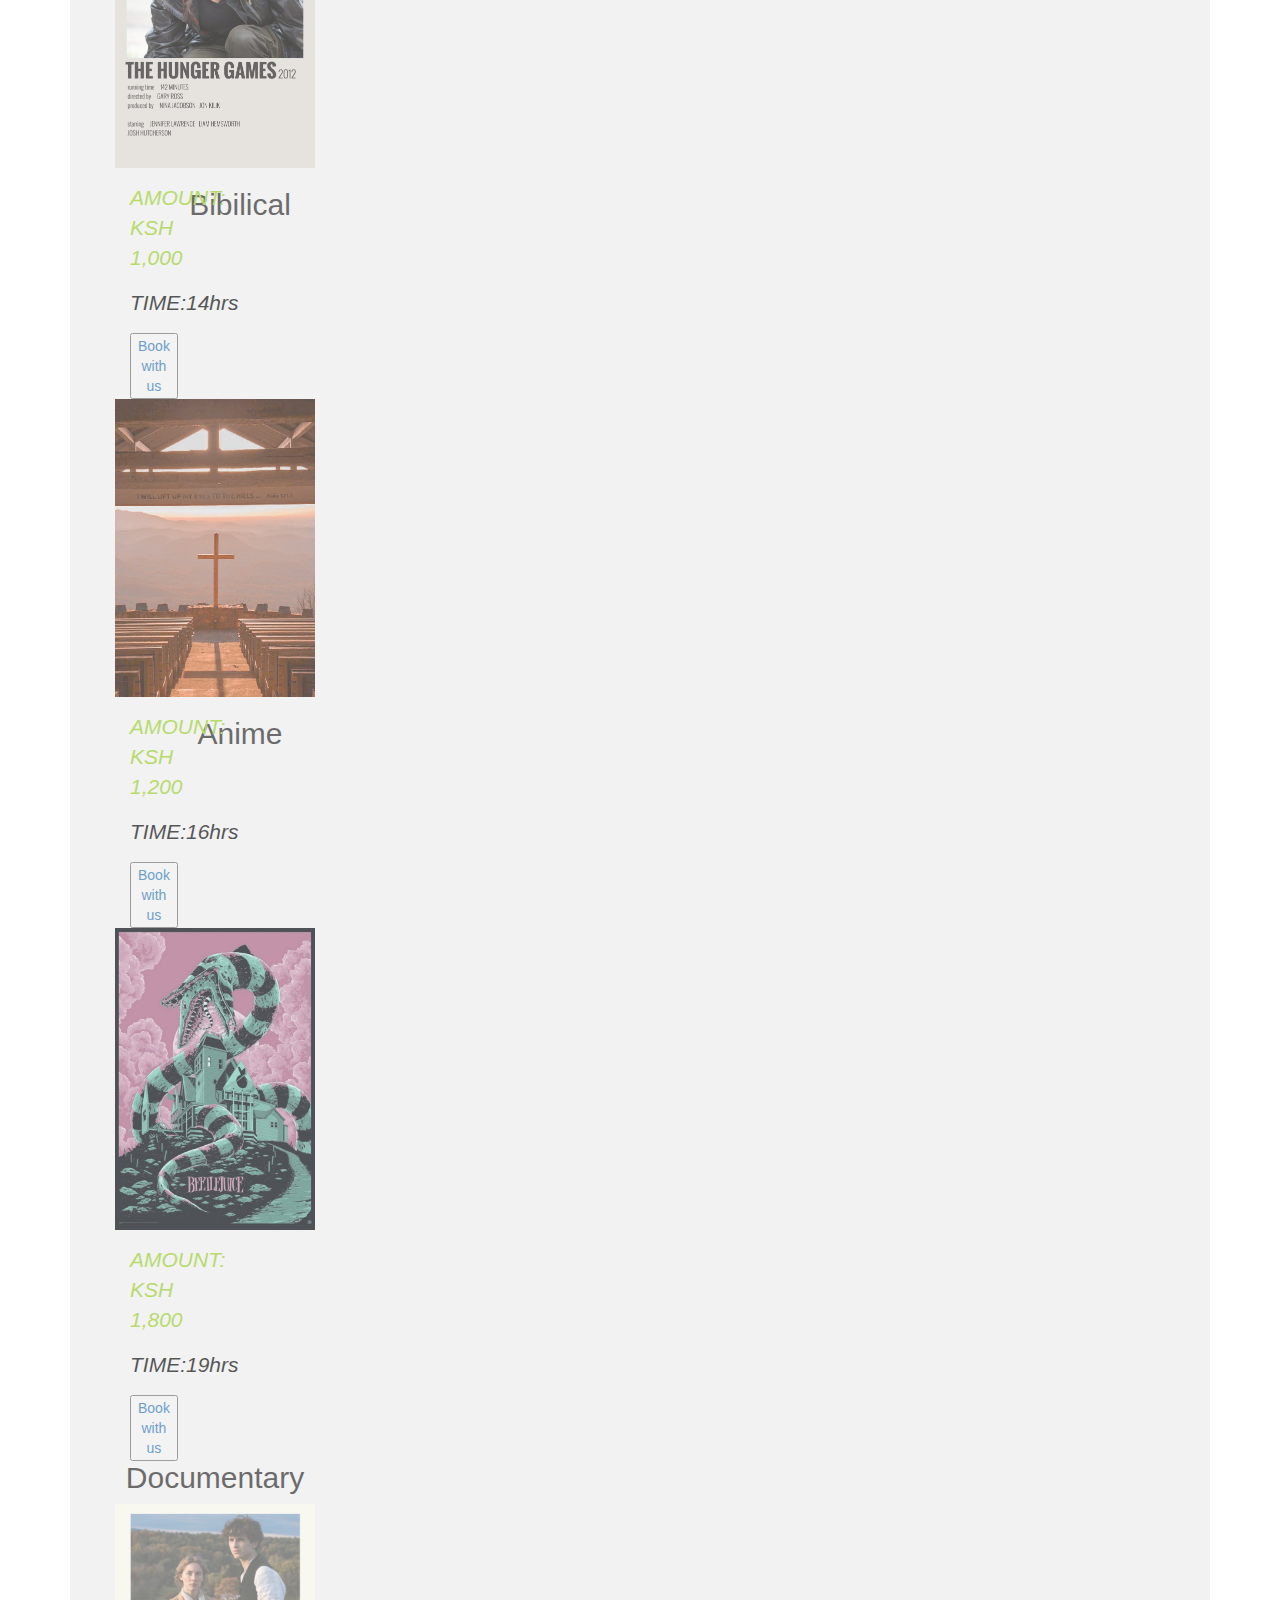
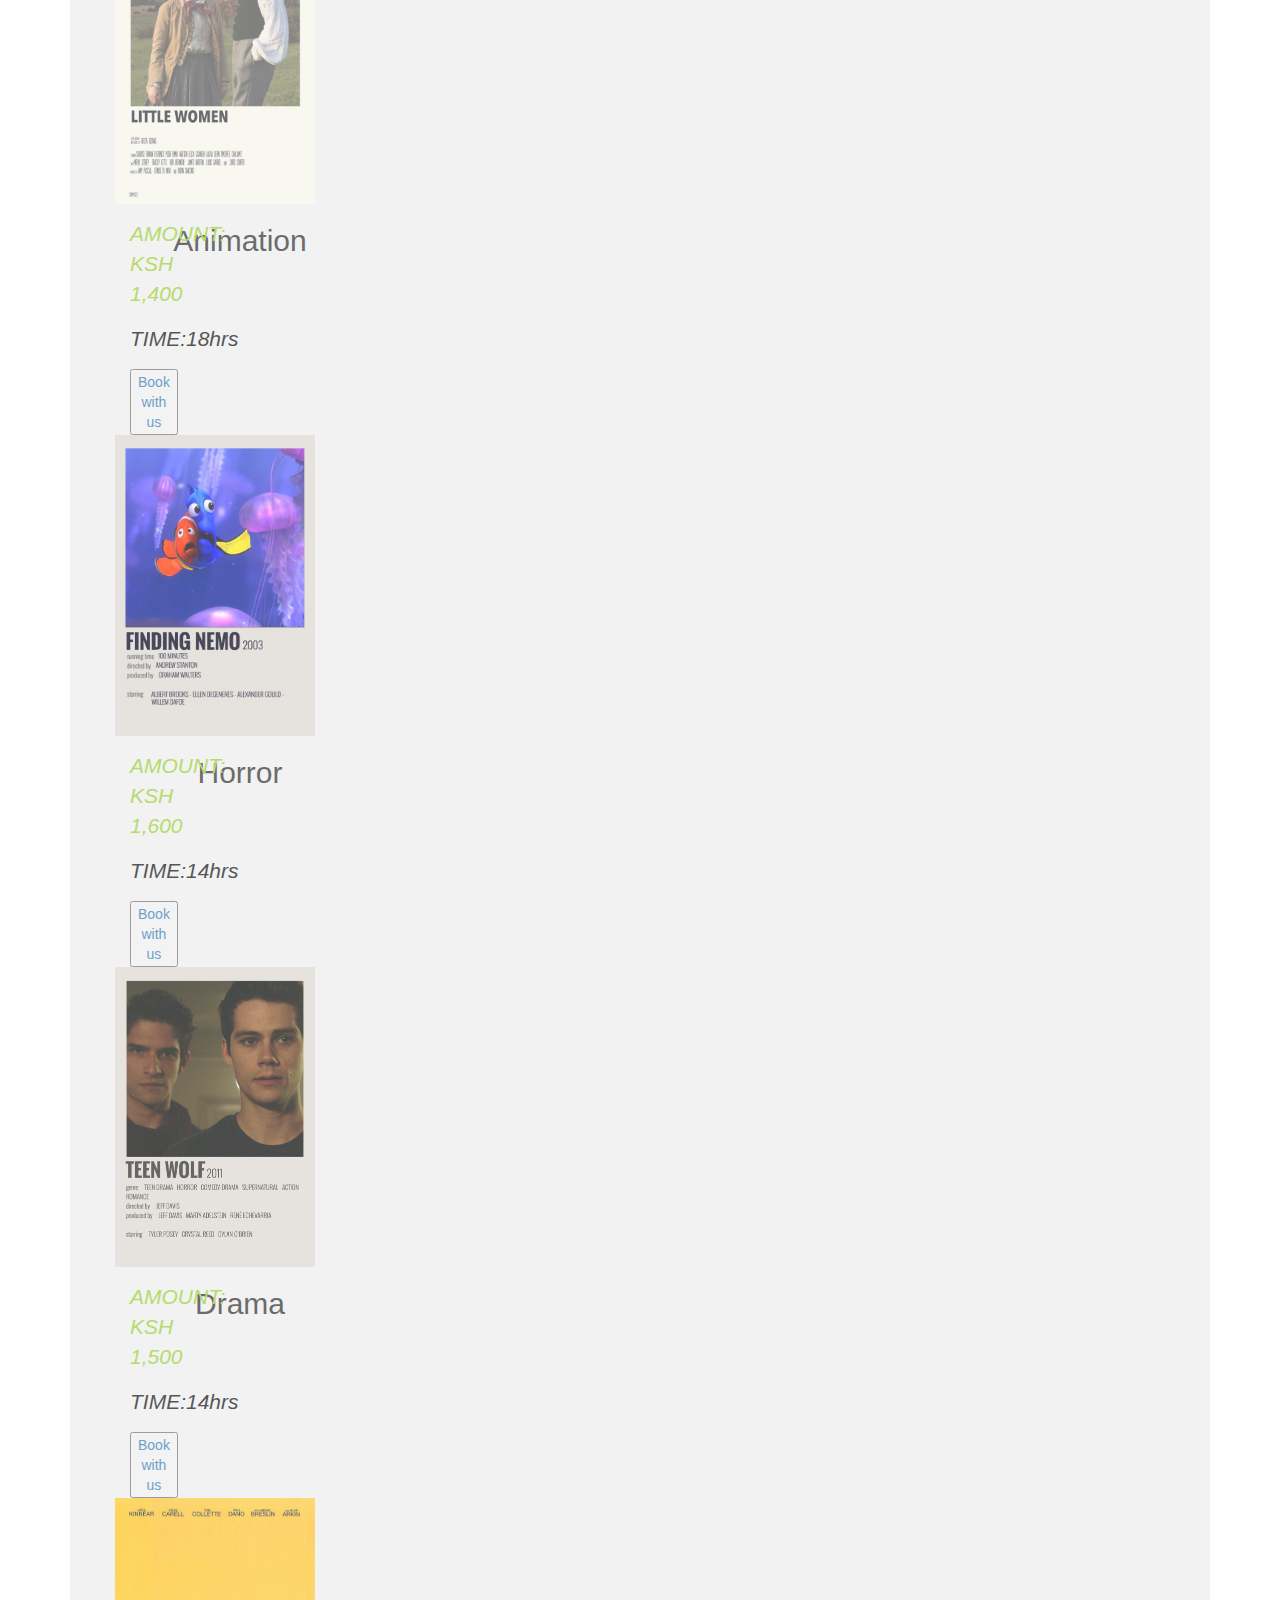
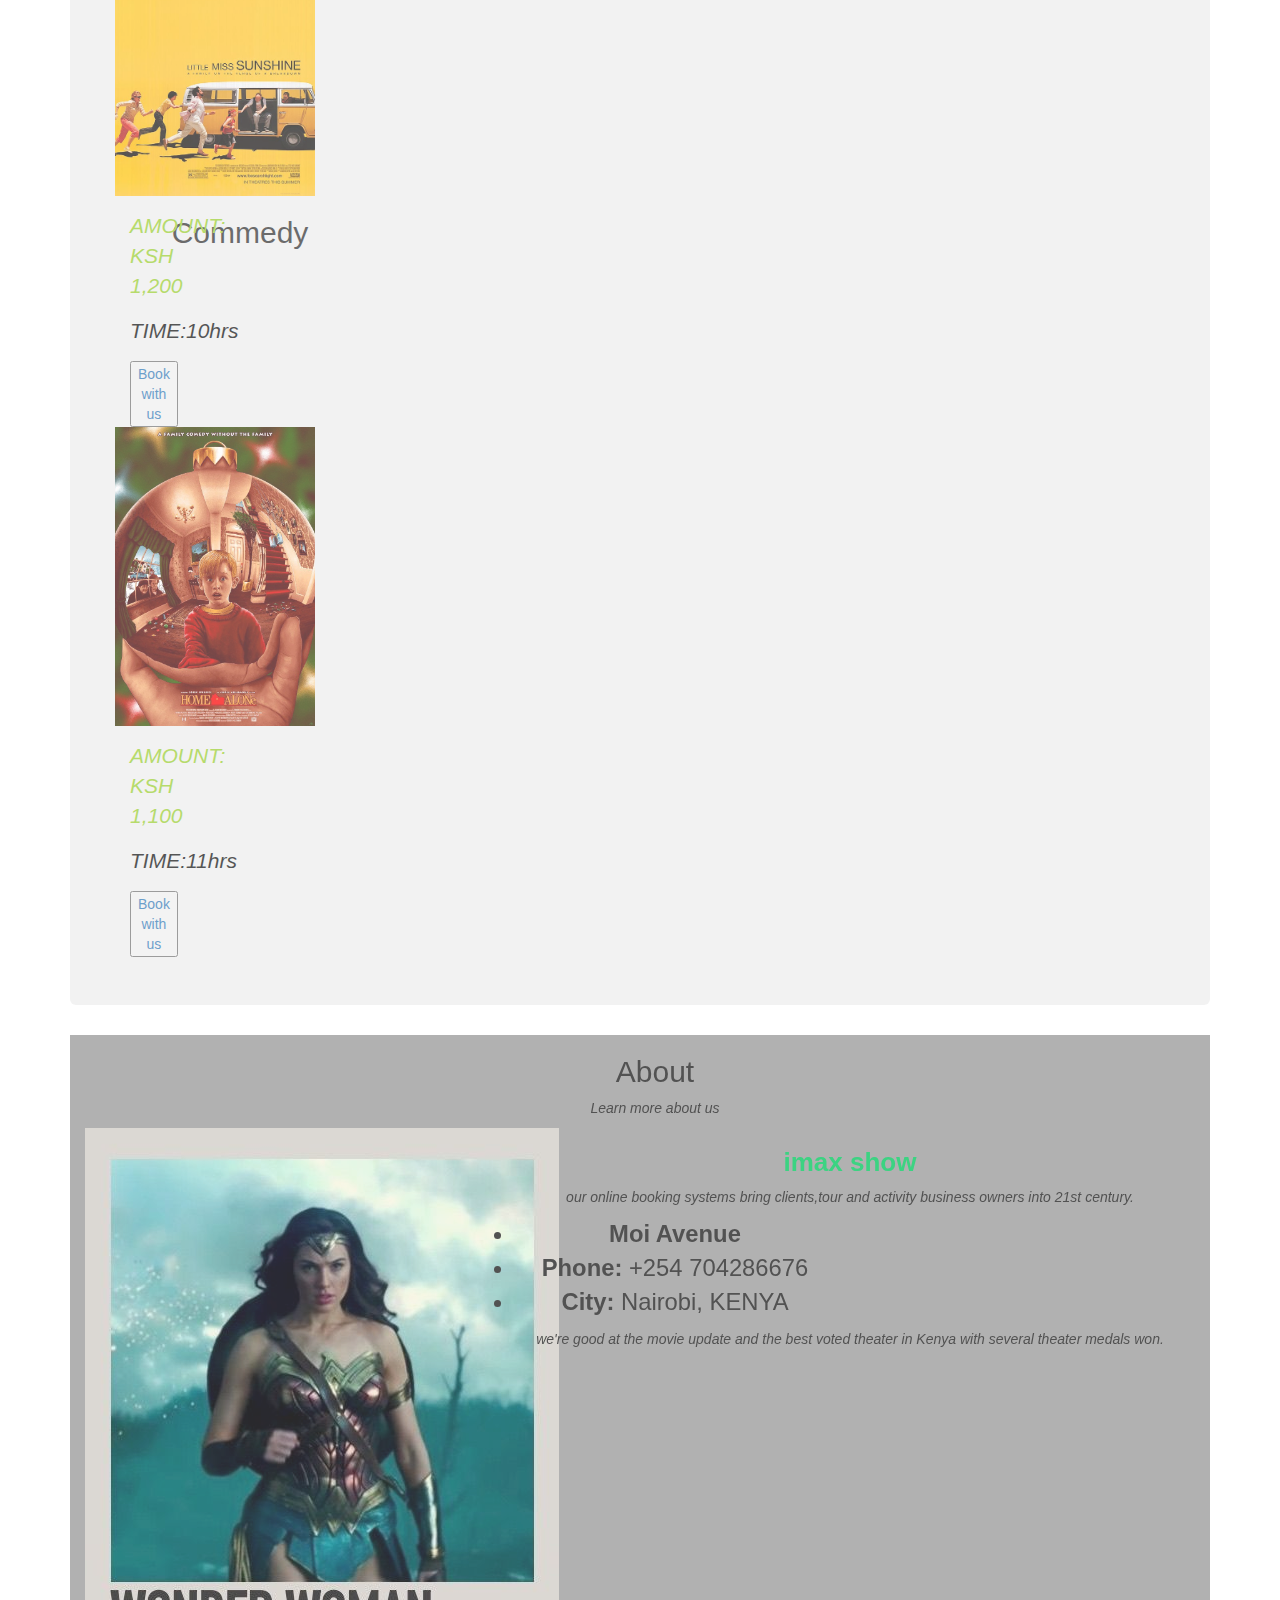
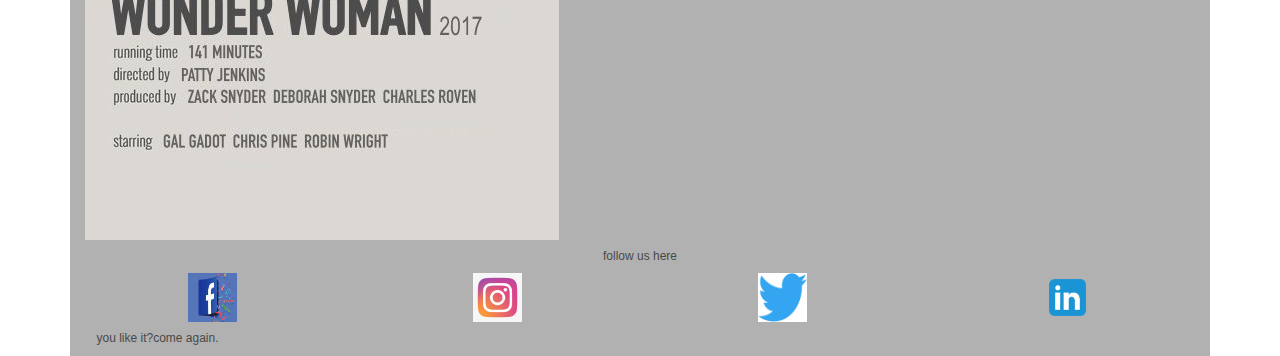
==== commit f192f8d7: "first commit" ====
--- a/index.html
+++ b/index.html
@@ -8,42 +8,46 @@
   <title>cinema Booking</title>
   <link href="https://cdn.jsdelivr.net/npm/bootstrap@5.0.2/dist/css/bootstrap.min.css" rel="stylesheet"
     integrity="sha384-EVSTQN3/azprG1Anm3QDgpJLIm9Nao0Yz1ztcQTwFspd3yD65VohhpuuCOmLASjC" crossorigin="anonymous">
+  <link rel="stylesheet" href="style.css">
   <link rel="stylesheet" href="./assets/css/style.css">
+  <script src="main.js"></script>
   <title>Online Cinema Booking System</title>
 </head>
 
 <body>
 
-  <!--navbar section-->
-  <nav class="navbar navbar-expand-lg navbar-light bg-dark">
-    <a class="navbar-brand" href="#">Movie store</a style="margin-left:3em !important">
-    <button class="navbar-toggler" type="button" data-toggle="collapse" data-target="#navbarNav"
-      aria-controls="navbarNav" aria-expanded="false" aria-label="Toggle navigation">
-      <span class="navbar-toggler-icon"></span>
-    </button>
-    <div class="collapse navbar-collapse" id="navbarNav" style="margin-left:20em">
-      <ul class="navbar-nav">
-        <li class="nav-item active">
-          <a class="nav-link" href="movielist.html">Movie list <span class="sr-only"></span></a>
-        </li>
-        <li class="nav-item active">
-          <a class="nav-link" href="newrelease.html">New release <span class="sr-only"></span></a>
-        </li>
-        <li class="nav-item active">
-          <a class="nav-link" href="contact.html">Contact <span class="sr-only"></span></a>
-        </li>
-
-        <div class="icons">
-          <i class="bi bi-search"></i>
-          <i class="bi bi-cart"></i>
-        </div>
-    </div>
-  </nav>
-  <!--end navbar-->
-
+<!--navbar section-->
+<nav class="navbar navbar-expand-lg navbar-light bg-dark ">
+  <a class="navbar-brand" href="#" style="margin-left:3em; color: aliceblue;">Movie store</a>
+  <button class="navbar-toggler" type="button" data-toggle="collapse" data-target="#navbarNav"
+    aria-controls="navbarNav" aria-expanded="false" aria-label="Toggle navigation">
+    <span class="navbar-toggler-icon"></span>
+  </button>
+  <div class="collapse navbar-collapse" id="navbarNav" style="margin-left:20em">
+    <ul class="navbar-nav">
+      <li class="nav-item active">
+     
+      </li>
+      <li class="nav-item active">
+        <a class="nav-link" href="newrelease.html"style="margin-left:3em; color: aliceblue;">New release <span class="sr-only"></span></a>
+      </li>
+      <li class="nav-item active">
+        <a class="nav-link" href="booking.html" style="margin-left:3em; color: aliceblue;">Booking <span class="sr-only"></span></a>
+      </li>
+      <li class="nav-item active">
+        <a class="nav-link" href="contact.html"style="margin-left:3em; color: aliceblue;">Contact <span class="sr-only"></span></a>
+      </li>
+
+      <div class="icons">
+        <i class="bi bi-search"></i>
+        <i class="bi bi-cart"></i>
+      </div>
+  </div>
+</nav>
+<!--end navbar-->
   <!--homepage-->
 
-  <section class="section1 text-dark p-5 text-center text-sm-start">
+  <section class="section1 text-dark p-5 text-center text-sm-start margin-top: 25px;text-align: center;color:rgb(26, 100, 100)">
     <div class="container">
       <div class="movie text-align-center text-center">
         <div class="head">
@@ -101,104 +105,136 @@
 
       </div>
     </div>
-
-
-
-
-  </section>
-  <hr style="color: yellow;">
-  <div class="container shop">
-    <div class="style d-flex">
-      <div class="card" style="width: 20rem;">
-        <div class="card-body">
-          <h2 class="card-title">ANIMATION</h2>
-          <img src="./assets/img/c30.jpg" class="gallery-item" width="100%" alt="gallery">
-          <div class="d-grid gap-1 col-lg-3 mx-auto">
-            <p style="color: rgb(148, 189, 45);">AMOUNT: KSH 1,100</p>
-            <p style="color: rgb(18, 19, 19);">TIME  :14hrs</p>
-            <button class="btn btn-primary" type="button">Book with us </button>
-
-          </div></p>
-
-        </div>
-      </div>
-      <div class="card" style="width: 20rem;">
-        <div class="card-body">
-          <h2 class="card-title">COMMEDY</h2>
-         <p> <img src="./assets/img/c17.jpg" class="gallery-item" width="100%" alt="gallery">
-          <div class="d-grid gap-1 col-lg-3 mx-auto">
-            <p style="color: yellowgreen;">AMOUNT: KSH 2,000</p>
-            <p style="color: rgb(18, 19, 19);">TIME  :20hrs</p>
-            <button class="btn btn-primary" type="button">Book with us </button>
-          </div></p>
-
-        </div>
-      </div>
-      <div class="card" style="width: 20rem;">
-        <div class="card-body">
-          <h2 class="card-title">ACTION</h2>
-        <p>  <img src="./assets/img/c7.jpg" class="gallery-item" width="100%" alt="gallery">
-          <div class="d-grid gap-1 col-lg-3 mx-auto">
-            <p style="color: yellowgreen;">AMOUNT: KSH 1,800</p>
-            <p style="color: rgb(18, 19, 19);">TIME  :11hrs</p>
-            <button class="btn btn-primary" type="button">Book with us </button>
-          </div></p>
-          </div>
-          </div>
-          
-          <div class="card" style="width: 20rem;">
-            <div class="card-body">
-              <h2 class="card-title">DOCUMENTARY</h2>
-              <img src="./assets/img/c4.jpg" class="gallery-item" width="100%" alt="gallery">
-              <div class="d-grid gap-1 col-lg-3 mx-auto">
-                <p style="color: yellowgreen;">AMOUNT: KSH 1,500</p>
-                <p style="color: rgb(18, 19, 19);">TIME  :15hrs</p>
-                <button class="btn btn-primary" type="button">Book with us </button>
-    
-              </div></p>
-    
-            </div>
-          </div>
-          <div class="card" style="width: 20rem;">
-            <div class="card-body">
-              <h2 class="card-title">HORROR</h2>
-             <p> <img src="./assets/img/c12.jpg" class="gallery-item" width="100%" alt="gallery">
-              <div class="d-grid gap-1 col-lg-3 mx-auto">
-                <p style="color: yellowgreen;">AMOUNT: KSH 1,200</p>
-                <p style="color: rgb(18, 19, 19);">TIME  :21hrs</p>
-                <button class="btn btn-primary" type="button">Book with us </button>
-              </div></p>
-    
-            </div>
-          </div>
-          <div class="card" style="width: 20rem;">
-            <div class="card-body">
-              <h2 class="card-title">SUPERPOWER</h2>
-            <p>  <img src="./assets/img/c28.jpg" class="gallery-item" width="100%" alt="gallery">
-              <div class="d-grid gap-1 col-lg-3 mx-auto">
-                <p style="color: yellowgreen;">AMOUNT: KSH 1,000</p>
-                <p style="color: rgb(18, 19, 19);">TIME  :14hrs</p>
-                <button class="btn btn-primary" type="button">Book with us </button>
-              </div></p>
-              </div>
-              </div>
-              </div>
-    </div>
-    </div>
-  </div>
-  </div>
-</div>
-        </div>
-      </div>
-    </div>
-  </div>
-</div>
-  <!--end homepage-->
+</section>
+
+
+
+<!--movie list section-->
+<div class="container">
+  <div class="jumbotron">
+  <h2>movie list available</h2>
+  <div class="row row-cols-1 row-cols-md-2 row-cols-lg-4 ">
+
+    <div class="col">
+      <div class="p-3">
+        <div class="card" style="width: 20rem;">
+          <h2 class="card-title">Action</h2>
+          <p>  <img src="./assets/img/c7.jpg" class="gallery-item" width="100%" alt="gallery">
+            <div class="d-grid gap-1 col-lg-3 mx-auto">
+              <p style="color: yellowgreen;">AMOUNT: KSH 1,000</p>
+              <p style="color: rgb(18, 19, 19);">TIME:14hrs</p>
+          <button>  <a href="http://localhost/cinemabooking/Booking.html " type="submit">Book with us</a></buttton>
+</div>
+        </div>
+      </div>
+    </div>
+
+    <div class="col">
+      <div class="p-3">
+        <div class="card" style="width: 20rem;">
+          <h2 class="card-title">Bibilical</h2>
+          <p>  <img src="./assets/img/c3.jpg" class="gallery-item" width="100%" alt="gallery">
+            <div class="d-grid gap-1 col-lg-3 mx-auto">
+              <p style="color: yellowgreen;">AMOUNT: KSH 1,200</p>
+              <p style="color: rgb(18, 19, 19);">TIME:16hrs</p>
+              <button>  <a href="http://localhost/cinemabooking/Booking.html " type="submit">Book with us</a></buttton>
+</div>
+        </div>
+      </div>
+    </div>
+
+    <div class="col">
+      <div class="p-3">
+        <div class="card" style="width: 20rem;">
+          <h2 class="card-title">Anime</h2>
+          <p>  <img src="./assets/img/c12.jpg" class="gallery-item" width="100%" alt="gallery">
+            <div class="d-grid gap-1 col-lg-3 mx-auto">
+              <p style="color: yellowgreen;">AMOUNT: KSH 1,800</p>
+              <p style="color: rgb(18, 19, 19);">TIME:19hrs</p>
+              <button>  <a href="http://localhost/cinemabooking/Booking.html " type="submit">Book with us</a></buttton>
+</div>
+        </div>
+      </div>
+    </div>
+
+    <div class="col">
+      <div class="p-3">
+        <div class="card" style="width: 20rem;">
+          <h2 class="card-title">Documentary</h2>
+          <p>  <img src="./assets/img/c19.jpg" class="gallery-item" width="100%" alt="gallery">
+            <div class="d-grid gap-1 col-lg-3 mx-auto">
+              <p style="color: yellowgreen;">AMOUNT: KSH 1,400</p>
+              <p style="color: rgb(18, 19, 19);">TIME:18hrs</p>
+              <button>  <a href="http://localhost/cinemabooking/Booking.html " type="submit">Book with us</a></buttton>
+</div>
+        </div>
+      </div>
+    </div>
+
+    <div class="col">
+      <div class="p-3">
+        <div class="card" style="width: 20rem;">
+          <h2 class="card-title">Animation</h2>
+          <p>  <img src="./assets/img/c15.png" class="gallery-item" width="100%" alt="gallery">
+            <div class="d-grid gap-1 col-lg-3 mx-auto">
+              <p style="color: yellowgreen;">AMOUNT: KSH 1,600</p>
+              <p style="color: rgb(18, 19, 19);">TIME:14hrs</p>
+              <button>  <a href="http://localhost/cinemabooking/Booking.html " type="submit">Book with us</a></buttton>
+</div>
+        </div>
+      </div>
+    </div>
+
+    <div class="col">
+      <div class="p-3">
+        <div class="card" style="width: 20rem;">
+          <h2 class="card-title">Horror</h2>
+          <p>  <img src="./assets/img/c31.jpg" class="gallery-item" width="100%" alt="gallery">
+            <div class="d-grid gap-1 col-lg-3 mx-auto">
+              <p style="color: yellowgreen;">AMOUNT: KSH 1,500</p>
+              <p style="color: rgb(18, 19, 19);">TIME:14hrs</p>
+          <button>  <a href="http://localhost/cinemabooking/Booking.html " type="submit">Book with us</a></buttton>
+</div>
+        </div>
+      </div>
+    </div>
+    <div class="col">
+      <div class="p-3">
+        <div class="card" style="width: 20rem;">
+          <h2 class="card-title">Drama</h2>
+          <p>  <img src="./assets/img/c32.png" class="gallery-item" width="100%" alt="gallery">
+            <div class="d-grid gap-1 col-lg-3 mx-auto">
+              <p style="color: yellowgreen;">AMOUNT: KSH 1,200</p>
+              <p style="color: rgb(18, 19, 19);">TIME:10hrs</p>
+              <button>  <a href="http://localhost/cinemabooking/Booking.html " type="submit">Book with us</a></buttton>
+</div>
+        </div>
+      </div>
+    </div>
+    <div class="col">
+      <div class="p-3">
+        <div class="card" style="width: 20rem;">
+          <h2 class="card-title">Commedy</h2>
+          <p>  <img src="./assets/img/c17.jpg" class="gallery-item" width="100%" alt="gallery">
+            <div class="d-grid gap-1 col-lg-3 mx-auto">
+              <p style="color: yellowgreen;">AMOUNT: KSH 1,100</p>
+              <p style="color: rgb(18, 19, 19);">TIME:11hrs</p>
+          <button>  <a href="http://localhost/cinemabooking/Booking.html " type="submit">Book with us</a></buttton>
+</div>
+        </div>
+      </div>
+    </div>
+         </div>
+       </div> 
+
+
+         <!--end movie list section section-->
+
 
 
 
   <!-- ======= About Section ======= -->
-  <section id="about" class="about" style="background-color: darkgray;!important">
+  <section id="about" class="about" style="background-color: darkgray; ">
 
     <!-- ======= About Me ======= -->
     <div class="about-me container">
@@ -275,7 +311,7 @@
               <div class="col-md-8 mt-4 mt-md-0 d-flex align-items-stretch">
                 <div class="ignfo-box">
                   <i class="bx bx-share-alt"></i>
-                  <h6>thank you for choosing us.</h6>
+                  <h6>you like it?come again.</h6>
                 </div>
               </div>
             </div>
--- a/style.css
+++ b/style.css
@@ -0,0 +1,657 @@
+img{
+    max-width: 100x;
+}
+/*
+.gallery{
+    background-color: aqua;
+    padding: 80px 0;
+}
+/*
+
+/*--------------------------------------------------------------
+# About
+--------------------------------------------------------------*/
+.about-me .content h3 {
+    font-weight: 700;
+    font-size: 26px;
+    color: #18d26e;
+  }
+  /*--------------------------------------------------------------
+  #homepage
+  -------------------------------------------------------------*/
+  .movie .content h1 {
+    font-weight: 700;
+    font-size: 26px;
+    color: rgb(226, 43, 195);  
+  }
+  .josephine{
+    margin-left: 25em!important;
+  }
+
+  .container{
+    background: white (240, 238, 238);
+    text-align: center;
+  }
+  
+  .carousel-inner > .item > img,
+    .carousel-inner > .item > a > img {
+        margin: auto;
+    }
+    
+  #myCarousel{
+    max-width: 650px;
+    margin: 0 auto;
+    background: #fff;
+  }
+  
+  #thumbCarousel{
+    max-width: 650px;
+    margin: 0 auto;
+    overflow: hidden;
+    background: #fff;
+    padding: 10px 0;
+  }
+  
+  #thumbCarousel .thumb{
+    float: left;
+    margin-right: 10px;
+    border: 1px solid #e6e6e6;
+    background: #fff;
+  }
+  
+  #thumbCarousel .thumb:last-child{
+    margin-right: 0;
+  }
+  
+  .thumb:hover{
+    cursor: pointer;
+  }
+  
+  .thumb img{
+    opacity: 0.5;
+  }
+  
+  .thumb img:hover{
+    opacity: 1;
+  }
+  
+  .thumb.active img{
+    opacity: 1;
+    border: 1px solid #808080;
+  }
+
+  .social-links{
+    width: 3.5em;
+    height: 3.5em;
+  }
+
+
+
+
+
+  body {
+    padding-top: 70px;
+    /*background: #e4df61;*/
+    background-image: url(https://images.freeimages.com/images/large-previews/e34/reflection-1508561.jpg);
+    background-size: cover;
+  }
+  
+  .container {
+    opacity: 0.9;
+  }
+  
+  h1 {
+    font-style: italic;
+    padding-top: 20px;
+    text-align: center;
+  }
+  
+  .header-text {
+    text-align: center;
+    line-height: auto;
+  }
+  
+  p {
+    font-style: italic;
+  }
+  
+  li {
+    font-size: 1.7em;
+  }
+  
+  .navbar-inverse {
+    background: #2c3e50;
+  }
+  
+  .navbar-inverse .navbar-nav > li > a {
+    color: #fff;
+  }
+  
+  .navbar-inverse .navbar-brand {
+    color: #fff;
+  }
+  
+  .jumbotron {
+    color: #2c3e50;
+    background: #ecf0f1;
+    opacity: 0.8;
+  }
+  
+  .container .jumbotron {
+    border-radius: 80px;
+  }
+  
+  .image {
+    width: 100%;
+    height: 250px;
+    background-size: cover;
+    background-position: center center;
+  }
+  
+  .image1 {
+    background-image: url(https://images.pexels.com/photos/457883/pexels-photo-457883.jpeg?w=940&h=650&auto=compress&cs=tinysrgb);
+  }
+  
+  .image2 {
+    background-image: url(https://images.pexels.com/photos/346895/pexels-photo-346895.jpeg?w=940&h=650&auto=compress&cs=tinysrgb);
+  }
+  
+  .image3 {
+    background-image: url(https://images.unsplash.com/photo-1437651025703-2858c944e3eb?ixlib=rb-0.3.5&s=a7353a294a4d38b512c25818a680431a&auto=format&fit=crop&w=750&q=80);
+  }
+  
+  .image4 {
+    background-image: url(https://images.unsplash.com/photo-1441555136638-e47c0158bfc9?ixlib=rb-0.3.5&s=b2292e1fe6780e7854c8245c31b0aa33&auto=format&fit=crop&w=753&q=80);
+  }
+  
+  .image5 {
+    background-image: url(https://images.pexels.com/photos/37403/bora-bora-french-polynesia-sunset-ocean.jpg?w=940&h=650&auto=compress&cs=tinysrgb);
+  }
+  
+  .image6 {
+    background-image: url(https://images.pexels.com/photos/248797/pexels-photo-248797.jpeg?w=940&h=650&auto=compress&cs=tinysrgb);
+  }
+  
+  .image7 {
+    background-image: url(https://images.pexels.com/photos/36717/amazing-animal-beautiful-beautifull.jpg?w=940&h=650&auto=compress&cs=tinysrgb);
+  }
+  
+  .image8 {
+    background-image: url(https://images.pexels.com/photos/462162/pexels-photo-462162.jpeg?w=940&h=650&auto=compress&cs=tinysrgb);
+  }
+  
+  .image9 {
+    background-image: url(https://images.pexels.com/photos/37730/sunset-boat-sea-ship-37730.jpeg?w=940&h=650&auto=compress&cs=tinysrgb);
+  }
+  
+  .contact-top {
+    font-size: 17px;
+    color: #000;
+    text-align: center;
+    letter-spacing: 0.07em;
+    font-weight: 700;
+    font-family: cursive;
+  }
+  
+  .contact-bottom {
+    font-size: 14px;
+    color: #000;
+    text-align: center;
+    letter-spacing: 0.1em;
+    font-weight: 700;
+    font-family: cursive;
+  }
+  
+  .glyphicon-heart {
+    color: #f00;
+    font-size: 18px;
+  }
+  
+  .fa-github {
+    font-size: 18px;
+  }
+  
+  .contact-bottom a {
+    text-decoration: none;
+    line-height: 20px;
+    font-size: 14px;
+  }
+  
+  a:hover {
+    cursor: pointer;
+    color: #111;
+    font-size: 16px;
+  }
+  
+  /* Background Animation */
+  body {
+    background: #00b4ff;
+    color: #333;
+    font: 100% Lato, Arial, Sans Serif;
+    height: 100vh;
+    margin: 0;
+    padding: 0;
+    overflow-x: hidden;
+  }
+  
+  #background-wrap {
+    bottom: 0;
+    left: 0;
+    position: fixed;
+    right: 0;
+    top: 0;
+    z-index: -1;
+  }
+  
+  /* KEYFRAMES */
+  
+  @-webkit-keyframes animateBubble {
+    0% {
+      margin-top: 1000px;
+    }
+    100% {
+      margin-top: -100%;
+    }
+  }
+  
+  @-moz-keyframes animateBubble {
+    0% {
+      margin-top: 1000px;
+    }
+    100% {
+      margin-top: -100%;
+    }
+  }
+  
+  @keyframes animateBubble {
+    0% {
+      margin-top: 1000px;
+    }
+    100% {
+      margin-top: -100%;
+    }
+  }
+  
+  @-webkit-keyframes sideWays {
+    0% {
+      margin-left: 0px;
+    }
+    100% {
+      margin-left: 50px;
+    }
+  }
+  
+  @-moz-keyframes sideWays {
+    0% {
+      margin-left: 0px;
+    }
+    100% {
+      margin-left: 50px;
+    }
+  }
+  
+  @keyframes sideWays {
+    0% {
+      margin-left: 0px;
+    }
+    100% {
+      margin-left: 50px;
+    }
+  }
+  
+  /* ANIMATIONS */
+  
+  .x1 {
+    -webkit-animation: animateBubble 25s linear infinite,
+      sideWays 2s ease-in-out infinite alternate;
+    -moz-animation: animateBubble 25s linear infinite,
+      sideWays 2s ease-in-out infinite alternate;
+    animation: animateBubble 25s linear infinite,
+      sideWays 2s ease-in-out infinite alternate;
+  
+    left: -5%;
+    top: 5%;
+  
+    -webkit-transform: scale(0.6);
+    -moz-transform: scale(0.6);
+    transform: scale(0.6);
+  }
+  
+  .x2 {
+    -webkit-animation: animateBubble 20s linear infinite,
+      sideWays 4s ease-in-out infinite alternate;
+    -moz-animation: animateBubble 20s linear infinite,
+      sideWays 4s ease-in-out infinite alternate;
+    animation: animateBubble 20s linear infinite,
+      sideWays 4s ease-in-out infinite alternate;
+  
+    left: 5%;
+    top: 80%;
+  
+    -webkit-transform: scale(0.4);
+    -moz-transform: scale(0.4);
+    transform: scale(0.4);
+  }
+  
+  .x3 {
+    -webkit-animation: animateBubble 28s linear infinite,
+      sideWays 2s ease-in-out infinite alternate;
+    -moz-animation: animateBubble 28s linear infinite,
+      sideWays 2s ease-in-out infinite alternate;
+    animation: animateBubble 28s linear infinite,
+      sideWays 2s ease-in-out infinite alternate;
+  
+    left: 10%;
+    top: 40%;
+  
+    -webkit-transform: scale(0.7);
+    -moz-transform: scale(0.7);
+    transform: scale(0.7);
+  }
+  
+  .x4 {
+    -webkit-animation: animateBubble 22s linear infinite,
+      sideWays 3s ease-in-out infinite alternate;
+    -moz-animation: animateBubble 22s linear infinite,
+      sideWays 3s ease-in-out infinite alternate;
+    animation: animateBubble 22s linear infinite,
+      sideWays 3s ease-in-out infinite alternate;
+  
+    left: 20%;
+    top: 0;
+  
+    -webkit-transform: scale(0.3);
+    -moz-transform: scale(0.3);
+    transform: scale(0.3);
+  }
+  
+  .x5 {
+    -webkit-animation: animateBubble 29s linear infinite,
+      sideWays 4s ease-in-out infinite alternate;
+    -moz-animation: animateBubble 29s linear infinite,
+      sideWays 4s ease-in-out infinite alternate;
+    animation: animateBubble 29s linear infinite,
+      sideWays 4s ease-in-out infinite alternate;
+  
+    left: 30%;
+    top: 50%;
+  
+    -webkit-transform: scale(0.5);
+    -moz-transform: scale(0.5);
+    transform: scale(0.5);
+  }
+  
+  .x6 {
+    -webkit-animation: animateBubble 21s linear infinite,
+      sideWays 2s ease-in-out infinite alternate;
+    -moz-animation: animateBubble 21s linear infinite,
+      sideWays 2s ease-in-out infinite alternate;
+    animation: animateBubble 21s linear infinite,
+      sideWays 2s ease-in-out infinite alternate;
+  
+    left: 50%;
+    top: 0;
+  
+    -webkit-transform: scale(0.8);
+    -moz-transform: scale(0.8);
+    transform: scale(0.8);
+  }
+  
+  .x7 {
+    -webkit-animation: animateBubble 20s linear infinite,
+      sideWays 2s ease-in-out infinite alternate;
+    -moz-animation: animateBubble 20s linear infinite,
+      sideWays 2s ease-in-out infinite alternate;
+    animation: animateBubble 20s linear infinite,
+      sideWays 2s ease-in-out infinite alternate;
+  
+    left: 65%;
+    top: 70%;
+  
+    -webkit-transform: scale(0.4);
+    -moz-transform: scale(0.4);
+    transform: scale(0.4);
+  }
+  
+  .x8 {
+    -webkit-animation: animateBubble 22s linear infinite,
+      sideWays 3s ease-in-out infinite alternate;
+    -moz-animation: animateBubble 22s linear infinite,
+      sideWays 3s ease-in-out infinite alternate;
+    animation: animateBubble 22s linear infinite,
+      sideWays 3s ease-in-out infinite alternate;
+  
+    left: 80%;
+    top: 10%;
+  
+    -webkit-transform: scale(0.3);
+    -moz-transform: scale(0.3);
+    transform: scale(0.3);
+  }
+  
+  .x9 {
+    -webkit-animation: animateBubble 29s linear infinite,
+      sideWays 4s ease-in-out infinite alternate;
+    -moz-animation: animateBubble 29s linear infinite,
+      sideWays 4s ease-in-out infinite alternate;
+    animation: animateBubble 29s linear infinite,
+      sideWays 4s ease-in-out infinite alternate;
+  
+    left: 90%;
+    top: 50%;
+  
+    -webkit-transform: scale(0.6);
+    -moz-transform: scale(0.6);
+    transform: scale(0.6);
+  }
+  
+  .x10 {
+    -webkit-animation: animateBubble 26s linear infinite,
+      sideWays 2s ease-in-out infinite alternate;
+    -moz-animation: animateBubble 26s linear infinite,
+      sideWays 2s ease-in-out infinite alternate;
+    animation: animateBubble 26s linear infinite,
+      sideWays 2s ease-in-out infinite alternate;
+  
+    left: 80%;
+    top: 80%;
+  
+    -webkit-transform: scale(0.3);
+    -moz-transform: scale(0.3);
+    transform: scale(0.3);
+  }
+  
+  /* OBJECTS */
+  
+  .bubble {
+    -webkit-border-radius: 50%;
+    -moz-border-radius: 50%;
+    border-radius: 50%;
+  
+    -webkit-box-shadow: 0 20px 30px rgba(0, 0, 0, 0.2),
+      inset 0px 10px 30px 5px rgba(255, 255, 255, 1);
+    -moz-box-shadow: 0 20px 30px rgba(0, 0, 0, 0.2),
+      inset 0px 10px 30px 5px rgba(255, 255, 255, 1);
+    box-shadow: 0 20px 30px rgba(0, 0, 0, 0.2),
+      inset 0px 10px 30px 5px rgba(255, 255, 255, 1);
+  
+    height: 200px;
+    position: absolute;
+    width: 200px;
+  }
+  
+  .bubble:after {
+    background: -moz-radial-gradient(
+      center,
+      ellipse cover,
+      rgba(255, 255, 255, 0.5) 0%,
+      rgba(255, 255, 255, 0) 70%
+    ); /* FF3.6+ */
+    background: -webkit-gradient(
+      radial,
+      center center,
+      0px,
+      center center,
+      100%,
+      color-stop(0%, rgba(255, 255, 255, 0.5)),
+      color-stop(70%, rgba(255, 255, 255, 0))
+    ); /* Chrome,Safari4+ */
+    background: -webkit-radial-gradient(
+      center,
+      ellipse cover,
+      rgba(255, 255, 255, 0.5) 0%,
+      rgba(255, 255, 255, 0) 70%
+    ); /* Chrome10+,Safari5.1+ */
+    background: -o-radial-gradient(
+      center,
+      ellipse cover,
+      rgba(255, 255, 255, 0.5) 0%,
+      rgba(255, 255, 255, 0) 70%
+    ); /* Opera 12+ */
+    background: -ms-radial-gradient(
+      center,
+      ellipse cover,
+      rgba(255, 255, 255, 0.5) 0%,
+      rgba(255, 255, 255, 0) 70%
+    ); /* IE10+ */
+    background: radial-gradient(
+      ellipse at center,
+      rgba(255, 255, 255, 0.5) 0%,
+      rgba(255, 255, 255, 0) 70%
+    ); /* W3C */
+    filter: progid:DXImageTransform.Microsoft.gradient(
+        startColorstr="#80ffffff",
+        endColorstr="#00ffffff",
+        GradientType=1
+      ); /* IE6-9 fallback on horizontal gradient */
+  
+    -webkit-border-radius: 50%;
+    -moz-border-radius: 50%;
+    border-radius: 50%;
+  
+    -webkit-box-shadow: inset 0 20px 30px rgba(255, 255, 255, 0.3);
+    -moz-box-shadow: inset 0 20px 30px rgba(255, 255, 255, 0.3);
+    box-shadow: inset 0 20px 30px rgba(255, 255, 255, 0.3);
+  
+    content: "";
+    height: 180px;
+    left: 10px;
+    position: absolute;
+    width: 180px;
+  }
+  
+
+.nav {
+  display:flex;
+  list-style-type: none;
+  align-items: center;
+  justify-content: center;
+}
+.nav a{
+  color:#fff;
+  text-decoration: none;
+padding: 7px 15px;
+transition: all 0.3s ease-in-out;
+}
+
+.heading{
+  margin-top: 25px;
+  text-align: center;
+  color:rgb(26, 100, 100)
+}
+
+.navbar {
+    color: rgb(246, 246, 250);
+}
+
+
+
+.head{
+  margin-top:12rem;
+}
+.section1{
+margin-top: -4rem;
+}
+.nav {
+  background-color: #222;
+  top: 0;
+  left: 0;
+  right: 0;
+  transition: all 0.3s ease-in-out;
+}
+
+.nav .containered {
+  display: flex;
+  justify-content: space-between;
+  align-items: center;
+  padding: 20px 0;
+  transition: all 0.3s ease-in-out;
+}
+
+.nav ul {
+  display: flex;
+  list-style-type: none;
+  align-items: center;
+  justify-content: center;
+}
+
+.nav a {
+  color: #fff;
+  text-decoration: none;
+  padding: 7px 15px;
+  transition: all 0.3s ease-in-out;
+}
+.nav.active {
+  background-color: #fff;
+  box-shadow: 0 2px 10px rgba(0, 0, 0, 0.3);
+}
+
+.nav.active a {
+  color: #000;
+}
+
+.nav.active .container {
+  padding: 10px 0;
+}
+
+.nav a.current,
+.nav a:hover {
+  color: #c0392b;
+  font-weight: bold;
+}
+
+.navbar {
+  min-height: 80px;
+}
+
+.navbar-brand {
+  padding: 0 15px;
+  height: 80px;
+  line-height: 80px;
+}
+
+.navbar-toggle {
+  /* (80px - button height 34px) / 2 = 23px */
+  margin-top: 23px;
+  padding: 9px 10px !important;
+}
+
+.section1  {
+  margin-top: -15rem;
+}
+
+.navbar-nav .nav-item a{
+color: #e6e6e6;
+}
+.navbar-nav li a{
+  color: #e6e6e6;
+}
+
+@media (min-width: 768px) {
+  .navbar-nav > li > a {
+    /* (80px - line-height of 27px) / 2 = 26.5px */
+    padding-top: 26.5px;
+    padding-bottom: 26.5px;
+    line-height: 27px;
+  }
+}